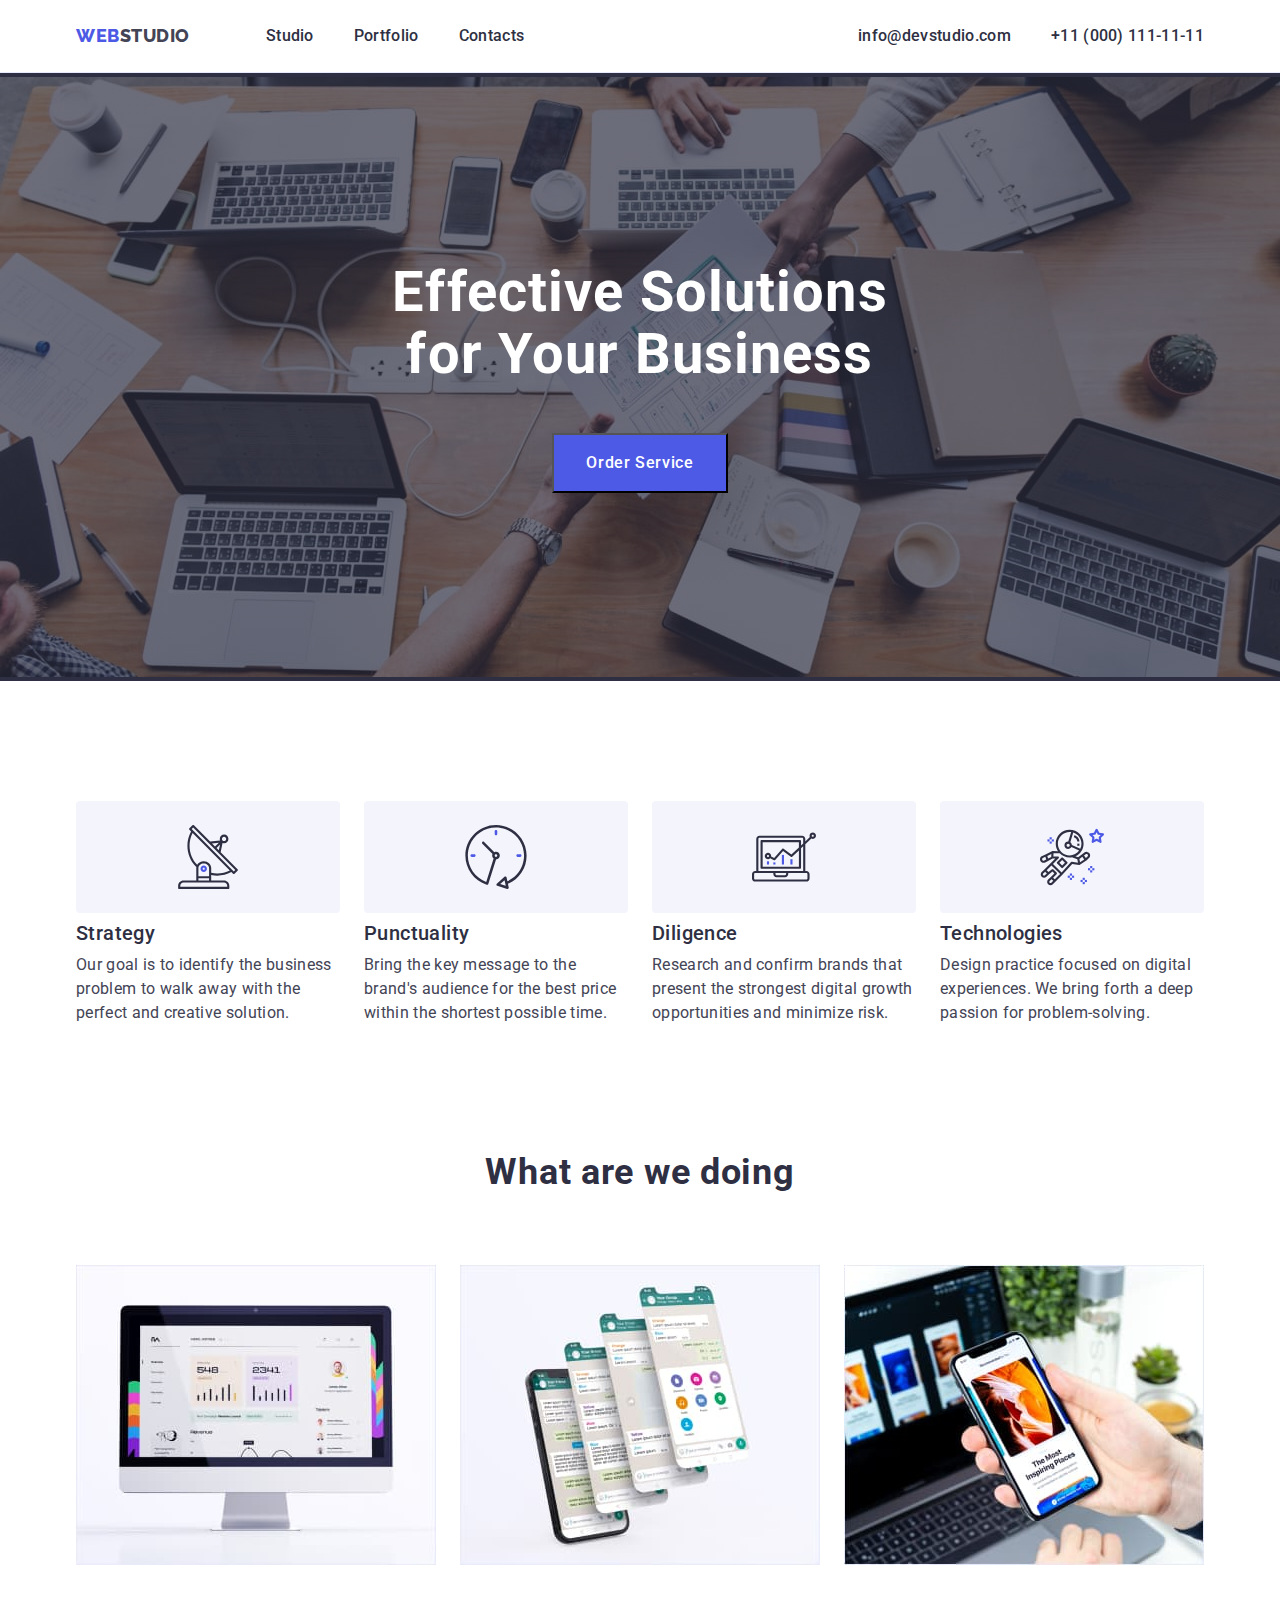
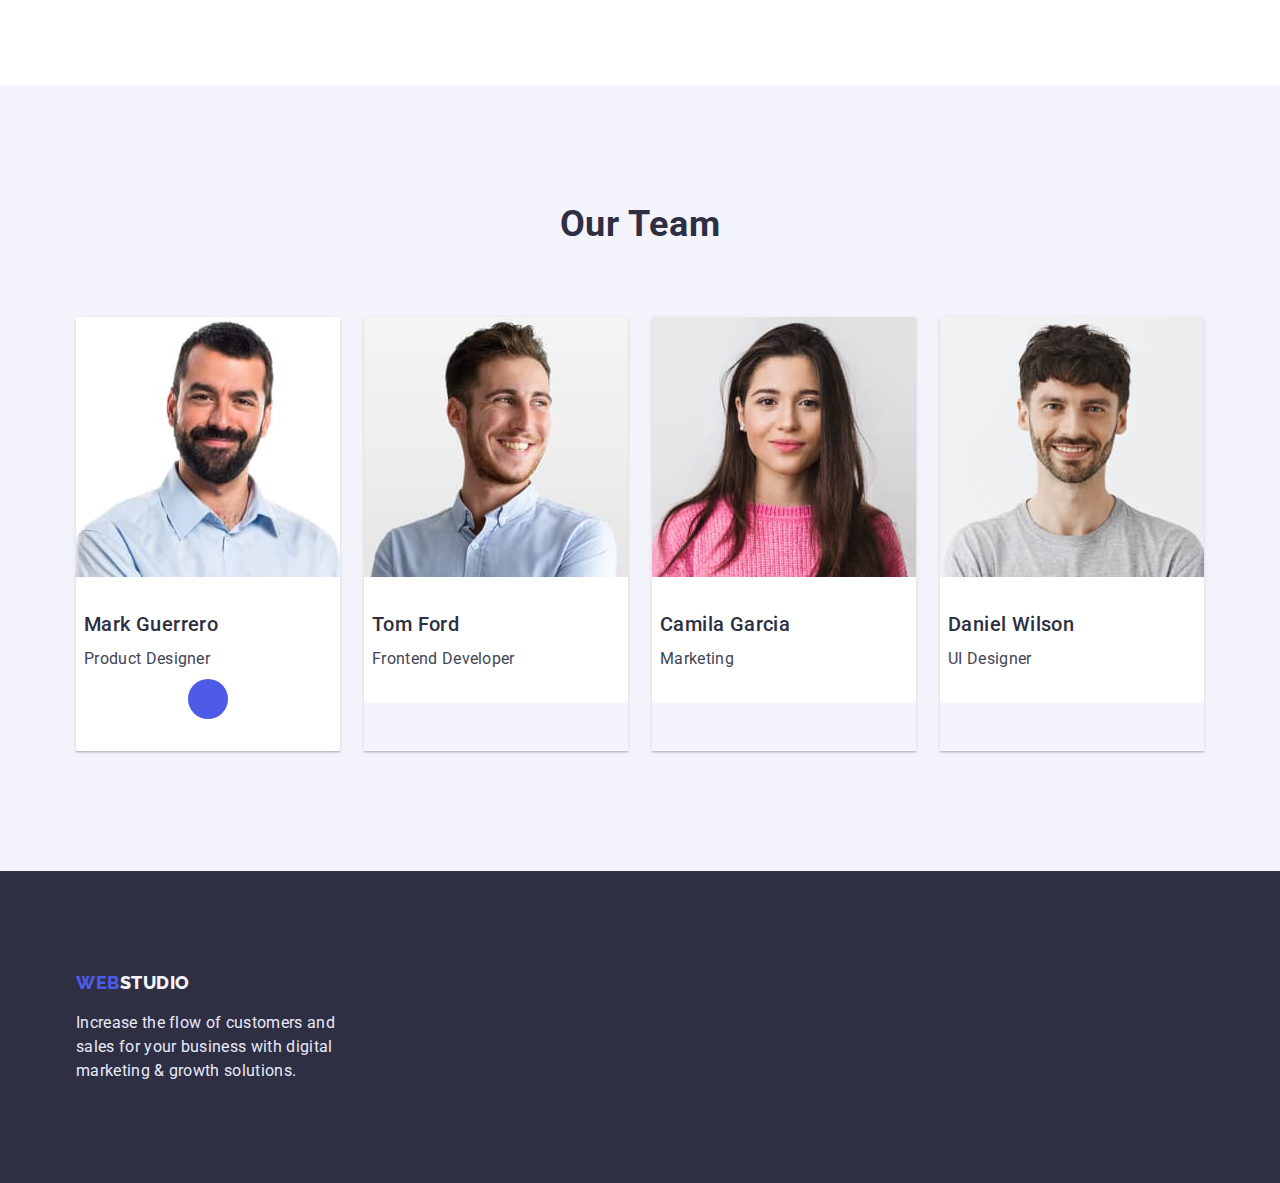
==== index.html @ 57d2e770 "4/3" ====
<!DOCTYPE html>
<html lang="en">
  <head>
    <meta charset="UTF-8" />
    <meta http-equiv="X-UA-Compatible" content="IE=edge" />
    <meta name="viewport" content="width=device-width, initial-scale=1.0" />
    <link rel="preconnect" href="https://fonts.googleapis.com" />
    <link rel="preconnect" href="https://fonts.gstatic.com" crossorigin />
    <link
      href="https://fonts.googleapis.com/css2?family=Montserrat:wght@400;500;600;700&family=Raleway:wght@800&family=Roboto:wght@400;500;700&display=swap"
      rel="stylesheet"
    />
    <title>WebStudio</title>
    <link
      rel="stylesheet"
      href="https://cdnjs.cloudflare.com/ajax/libs/modern-normalize/1.0.0/modern-normalize.min.css"
    />
    <link rel="stylesheet" href="./styles/styles.css" />
  </head>
  <body>
    <header class="header">
      <div class="container header-container">
        <nav class="header-navigation">
          <a href="./index.html" class="logo link"
            >Web<span class="logo-S">Studio</span></a
          >
          <ul class="site-nav">
            <li class="site-nav-item">
              <a href="./index.html" class="site-nav-list link">Studio</a>
            </li>
            <li class="site-nav-item">
              <a href="./portfolio.html" class="site-nav-list link"
                >Portfolio</a
              >
            </li>
            <li class="site-nav-item">
              <a href="" class="site-nav-list link">Contacts</a>
            </li>
          </ul>
        </nav>
        <address class="auth-nav">
          <ul class="auth-nav list">
            <li class="auth-nav-item">
              <a href="" class="auth-nav-link link">info@devstudio.com</a>
            </li>
            <li class="auth-nav-item">
              <a href="" class="auth-nav-link link">+11 (000) 111-11-11</a>
            </li>
          </ul>
        </address>
      </div>
    </header>
    <main>
      <section class="hero hero-section">
        <div class="container">
          <h1 class="hero-title">Effective Solutions for Your Business</h1>
          <button type="button" class="hero-button">Order Service</button>
        </div>
      </section>
      <section class="directions">
        <div class="container">
          <h2 class="visually-hidden">directions</h2>
          <ul class="directions-list-list">
            <li class="directions-item">
              <div class="directions-link link">
                <svg class="directions-icon" width="64" height="64">
                  <use href="./images/sprite.svg#icon-antenna"></use>
                </svg>
              </div>
              <h3 class="directions-subtitle section-subtitle">Strategy</h3>
              <p class="directions-item-text section-text">
                Our goal is to identify the business problem to walk away with
                the perfect and creative solution.
              </p>
            </li>
            <li class="directions-item">
              <div class="directions-link link">
                <svg class="directions-icon" width="64" height="64">
                  <use href="./images/sprite.svg#icon-clock"></use>
                </svg>
              </div>
              <h3 class="directions-subtitle section-subtitle">Punctuality</h3>
              <p class="directions-item-text section-text">
                Bring the key message to the brand's audience for the best price
                within the shortest possible time.
              </p>
            </li>
            <li class="directions-item">
              <div class="directions-link link">
                <svg class="directions-icon" width="64" height="64">
                  <use href="./images/sprite.svg#icon-diagram"></use>
                </svg>
              </div>
              <h3 class="directions-subtitle section-subtitle">Diligence</h3>
              <p class="directions-item-text section-text">
                Research and confirm brands that present the strongest digital
                growth opportunities and minimize risk.
              </p>
            </li>
            <li class="directions-item">
              <div class="directions-link link">
                <svg class="directions-icon" width="64" height="64">
                  <use href="./images/sprite.svg#icon-astronaut"></use>
                </svg>
              </div>
              <h3 class="directions-subtitle section-subtitle">Technologies</h3>
              <p class="directions-item-text section-text">
                Design practice focused on digital experiences. We bring forth a
                deep passion for problem-solving.
              </p>
            </li>
          </ul>
        </div>
      </section>
      <section class="doing">
        <div class="container">
          <h2 class="doing-title section-title">What are we doing</h2>
          <ul class="doing-list-list">
            <li class="doing-item">
              <img
                src="./images/monitor.jpg"
                alt="monitor"
                width="360"
                height="300"
              />
            </li>
            <li class="doing-item">
              <img
                src="./images/smartphone.jpg"
                alt="smartphone"
                width="360"
                height="300"
              />
            </li>
            <li class="doing-item">
              <img
                src="./images/laptop.jpg"
                alt="laptop"
                width="360"
                height="300"
              />
            </li>
          </ul>
        </div>
      </section>
      <section class="team">
        <div class="container">
          <h2 class="team-title section-title">Our Team</h2>
          <ul class="team-list list">
            <li class="main-team-item">
              <img
                src="./images/Guerrero.jpg"
                alt="Guerrero"
                width="264"
                height="260"
              />
              <div class="card-content">
                <h3 class="team-subtitle section-subtitle">Mark Guerrero</h3>
                <p class="team-item-text section-text">Product Designer</p>
                <ul class="team-soc-list list">
                  <li class="team-soc-item">
                    <a href="" class="team-soc-link link">
                      <svg class="team-soc-icon" width="20" height="20">
                        <use href="./images/symbol.svg#icon-instagram"></use>
                      </svg>
                    </a>
                  </li>
              </div>
            </li>
            <li class="main-team-item">
              <img
                src="./images/Ford.jpg"
                alt="Ford"
                width="264"
                height="260"
              />
              <div class="card-content">
                <h3 class="team-subtitle section-subtitle">Tom Ford</h3>
                <p class="team-item-text section-text">Frontend Developer</p>
              </div>
            </li>

            <li class="main-team-item">
              <img
                src="./images/Garcia.jpg"
                alt="Garcia"
                width="264"
                height="260"
              />
              <div class="card-content">
                <h3 class="team-subtitle section-subtitle">Camila Garcia</h3>
                <p class="team-item-text section-text">Marketing</p>
              </div>
            </li>
            <li class="main-team-item">
              <img
                src="./images/Wilson.jpg"
                alt="Wilson"
                width="264"
                height="260"
              />
              <div class="card-content">
                <h3 class="team-subtitle section-subtitle">Daniel Wilson</h3>
                <p class="team-item-text section-text">UI Designer</p>
              </div>
            </li>
          </ul>
        </div>
      </section>
    </main>

    <footer class="footer">
      <div class="container">
        <a href="./index.html" class="logo link"
          >Web<span class="logo-SL">Studio</span></a
        >
        <p class="footer-text">
          Increase the flow of customers and sales for your business with
          digital marketing & growth solutions.
        </p>
      </div>
    </footer>
  </body>
</html>
---- styles/styles.css ----
:root {
  --primary-text-color: #434455;
  --title-text-color: #2e2f42;
  --accent-color: #4d5ae5;
  --subtitle-text-color: #2e2f42;
  --primary-white-color: #ffffff;
  --background-button: #f4f4fd;
  --rgba: linear-gradient(rgba(46, 47, 66, 0.7), rgba(46, 47, 66, 0.7));
  --cubic: cubic-bezier(0.4, 0, 0.2, 1);
  --hover-button-color: #404bbf;
}
p,
h1,
h2,
h3,
h4 {
  margin-top: 0;
  margin-bottom: 0;
}

a {
  text-decoration: none;
}
ul {
  list-style: none;
  margin-top: 0;
  margin-bottom: 0;
  padding-left: 0;
}
img {
  display: block;
  max-width: 100%;
  height: auto;
}
button {
  cursor: pointer;
}
.container {
  max-width: 1158px;
  margin: 0 auto;
  padding: 0 15px;
}
body {
  font-family: "Roboto", sans-serif;
  color: #434455;
  background-color: #ffffff;
}
.subtitle {
  font-weight: 500;
  font-size: 20px;
  line-height: 1.2;
  margin-bottom: 8px;
  color: #2e2f42;
}

.list {
  list-style: none;
}

.link {
  text-decoration: none;
}

.visually-hidden {
  position: absolute;
  width: 1px;
  height: 1px;
  margin: -1px;
  border: 0;
  padding: 0;
  white-space: nowrap;
  clip-path: inset(100%);
  clip: rect(0 0 0 0);
  overflow: hidden;
}

.section-subtitle {
  font-weight: 500;
  font-size: 20px;
  line-height: 1.5em;
  letter-spacing: 0.02em;
  color: var(--subtitle-text-color);
  margin-bottom: 8px;
}

.section-text {
  font-size: 16px;
  line-height: 1.5em;
  letter-spacing: 0.02em;
}

.section-title {
  font-size: 36px;
  line-height: 1.1em;
  letter-spacing: 0.02em;
  text-align: center;
  margin-bottom: 72px;
  flex-wrap: wrap;
  align-content: stretch;
  flex-direction: row;
  color: var(--title-text-color);
}

/*------Header-------*/
.header {
  padding-left: auto;
  padding-right: auto;
  border-bottom: 1px solid #e7e9fc;
}
.header-container {
  padding-top: 24px;
  padding-bottom: 24px;
}

.header-container,
.header-navigation,
.site-nav,
.auth-nav {
  display: flex;
}
.header-navigation {
  margin-right: auto;
}
.site-nav {
  gap: 40px;
}
.auth-nav {
  gap: 40px;
}

.logo {
  font-family: "Raleway", sans-serif;
  font-weight: 800;
  font-size: 18px;
  line-height: 1.33em;
  letter-spacing: 0.03em;
  text-transform: uppercase;
  color: var(--accent-color);
  margin-right: 76px;
}
.logo-S {
  color: var(--primary-text-color);
}
.logo-SL {
  color: #f4f4fd;
}

.site-nav-list {
  font-weight: 500;
  font-size: 16px;
  line-height: 1.5em;
  letter-spacing: 0.02em;
  color: #2e2f42;
}

.site-nav-list:hover,
.site-nav-list:focus {
  color: #4d5ae5;
}

.auth-nav-link {
  font-weight: 500;
  font-size: 16px;
  line-height: 1.5em;
  letter-spacing: 0.02em;
  color: #2e2f42;
  font-style: normal;
}
.auth-nav-link:hover,
.auth-nav-link:focus {
  color: #4d5ae5;
}
/*--------Hero,Section -------*/
.hero {
  max-width: 1440px;
  margin: 0 auto;
  background-image: var(--rgba), url(../images/people-office.jpg);
  background-color: #2e2f42;
  background-position: center;
  background-repeat: no-repeat;
}
.hero-section {
  padding-top: 188px;
  padding-bottom: 188px;
  text-align: center;
}
.hero-title {
  max-width: 496px;
  margin: 0 auto;
  margin-bottom: 48px;
  font-size: 56px;
  line-height: 1.11em;
  letter-spacing: 0.02em;
  color: #ffffff;
}

.hero-button {
  padding: 16px 32px;
  margin-left: auto;
  margin-right: auto;
  font-weight: 500;
  font-size: 16px;
  line-height: 1.5em;
  letter-spacing: 0.04em;
  color: var(--primary-white-color);
  background-color: var(--accent-color);
}
.hero-button:hover,
.hero-button:focus {
  color: #2e2f42;
}

.directions {
  padding-top: 120px;
  padding-bottom: 120px;
}

.directions-list-list {
  display: flex;
  column-gap: 24px;
}
.directions-link {
  width: 100%;
  height: 100%;
  border-radius: 4px;
  display: flex;
  align-items: center;
  justify-content: center;
  background-color: var(--background-button);
}

.directions-item {
  flex-basis: calc((100% - 3 * 24px) / 4);
  width: calc((100% - 24px) / 6);
  height: 112px;
  border-radius: 4px;
}

.directions-subtitle {
  margin-top: 8px;
  font-weight: 500;
  font-size: 20px;
  line-height: 1.2;
}

.directions-item-text {
  color: var(--second-color);
  line-height: 1.5;
  margin-top: 8px;
}

.doing {
  padding-top: 120px;
  padding-bottom: 120px;
}

.doing-list-list {
  display: flex;
  flex-wrap: wrap;
  column-gap: 24px;
}
.doing-item {
  flex-basis: calc((100% - 2 * 24px) / 3);
}
.team {
  background-color: #f4f4fd;
  padding-top: 120px;
  padding-bottom: 120px;
}
.team-title {
  font-size: 36px;
  line-height: 1.11;
  text-align: center;
  text-transform: capitalize;
  margin-bottom: 72px;
}

.card-content {
  padding-top: 32px;
  padding-bottom: 32px;
  background-color: var(--primary-white-color);
  border-radius: 0px 0px 4px 4px;
  padding: 32px 8px;
  border-top: none;
}
.team-list {
  display: flex;
  justify-content: center;
  gap: 24px;
}

.main-team-item {
  box-shadow: 0px 1px 6px rgba(46, 47, 66, 0.08),
    0px 1px 1px rgba(46, 47, 66, 0.16), 0px 2px 1px rgba(46, 47, 66, 0.08);
}
.team-item:is(:hover, :focus) {
  box-shadow: 0px 1px 6px rgba(46, 47, 66, 0.08),
    0px 1px 1px rgba(46, 47, 66, 0.16), 0px 2px 1px rgba(46, 47, 66, 0.08);
}
.team-soc-list {
  display: flex;
  justify-content: center;
  gap: 24px;
  margin-top: 8px;
}

.team-soc-item {
}

.team-soc-link {
  width: 40px;
  height: 40px;
  background-color: #4d5ae5;
  border-radius: 50%;
  display: flex;
  align-items: center;
  justify-content: center;
  border-radius: 50%;
  transition: color 250ms var(--cubic), background-color 250ms var(--cubic);
}

.team-soc-icon {
  fill: #f4f4fd;
}

.team-soc-link:is(:hover, :focus) {
  background-color: var(--hover-button-color);
}
/*--------
.team-list {
  display: flex;
  flex-wrap: wrap;
  gap: 24px;
  text-align: center;
}
.team-item {
  flex-basis: calc((100% - 3 * 24px) / 4);
}

.card-content {
  padding: 32px 8px;
  border: 1px solid var(--white-text-color);
  border-top: none;
  background-color: var(--white-text-color);
  box-shadow: 0px 1px 6px rgba(46, 47, 66, 0.08),
    0px 1px 1px rgba(46, 47, 66, 0.16), 0px 2px 1px rgba(46, 47, 66, 0.08);
  border-radius: 0px 0px 4px 4px;
}-------*/

/*--------Portfolio-------*/
.portfolio {
  padding-top: 96px;
  padding-bottom: 120px;
}
.portfolio-button-all {
  font-weight: 500;
  font-size: 16px;
  line-height: 1.5em;
  letter-spacing: 0.04em;
  color: var(--primary-white-color);
  background-color: var(--accent-color);
  border: 1px solid #e7e9fc;
  border-radius: 4px;
  padding: 12px 24px;
}
.portfolio-button {
  font-weight: 500;
  font-size: 16px;
  line-height: 1.5em;
  letter-spacing: 0.04em;
  color: var(--subtitle-text-color);
  background-color: #f4f4fd;
  border: 1px solid #e7e9fc;
  border-radius: 4px;
  padding: 12px 24px;
}

.portfolio-button-list {
  display: flex;
  justify-content: center;
  gap: 24px;
  margin-bottom: 72px;
}
.portfolio-button-all {
  font-size: 18px;
}
.portfolio-button {
  font-weight: 500;
  font-size: 18px;
  line-height: 1.5em;
  letter-spacing: 0.04em;
  color: var(--accent-color);
}
.team-item-text {
  color: #434455;
}
.portfolio-card-text {
  color: #434455;
}
.portfolio-card-list {
  display: flex;
  flex-wrap: wrap;
  column-gap: 24px;
  row-gap: 48px;
  flex-basis: calc((100% - 2 * 24px) / 3);
}
.portfolio-card-subtitle {
  justify-content: center;
}
.portfolio-card-content {
  border: 1px solid #e7e9fc;
  padding-top: 32px;
  padding-bottom: 32px;
  padding-left: 16px;
}
.portfolio-card-content:hover {
  box-shadow: 0px 1px 6px rgba(46, 47, 66, 0.08),
    0px 1px 1px rgba(46, 47, 66, 0.16), 0px 2px 1px rgba(46, 47, 66, 0.08);
}

/*--------Footer-------*/
.footer {
  background-color: #2e2f42;
  padding-top: 100px;
  padding-bottom: 100px;
}
.footer-text {
  color: #e7e9fc;
  max-width: 264px;
  margin-top: 16px;
  line-height: 1.5em;
  letter-spacing: 0.02em;
}
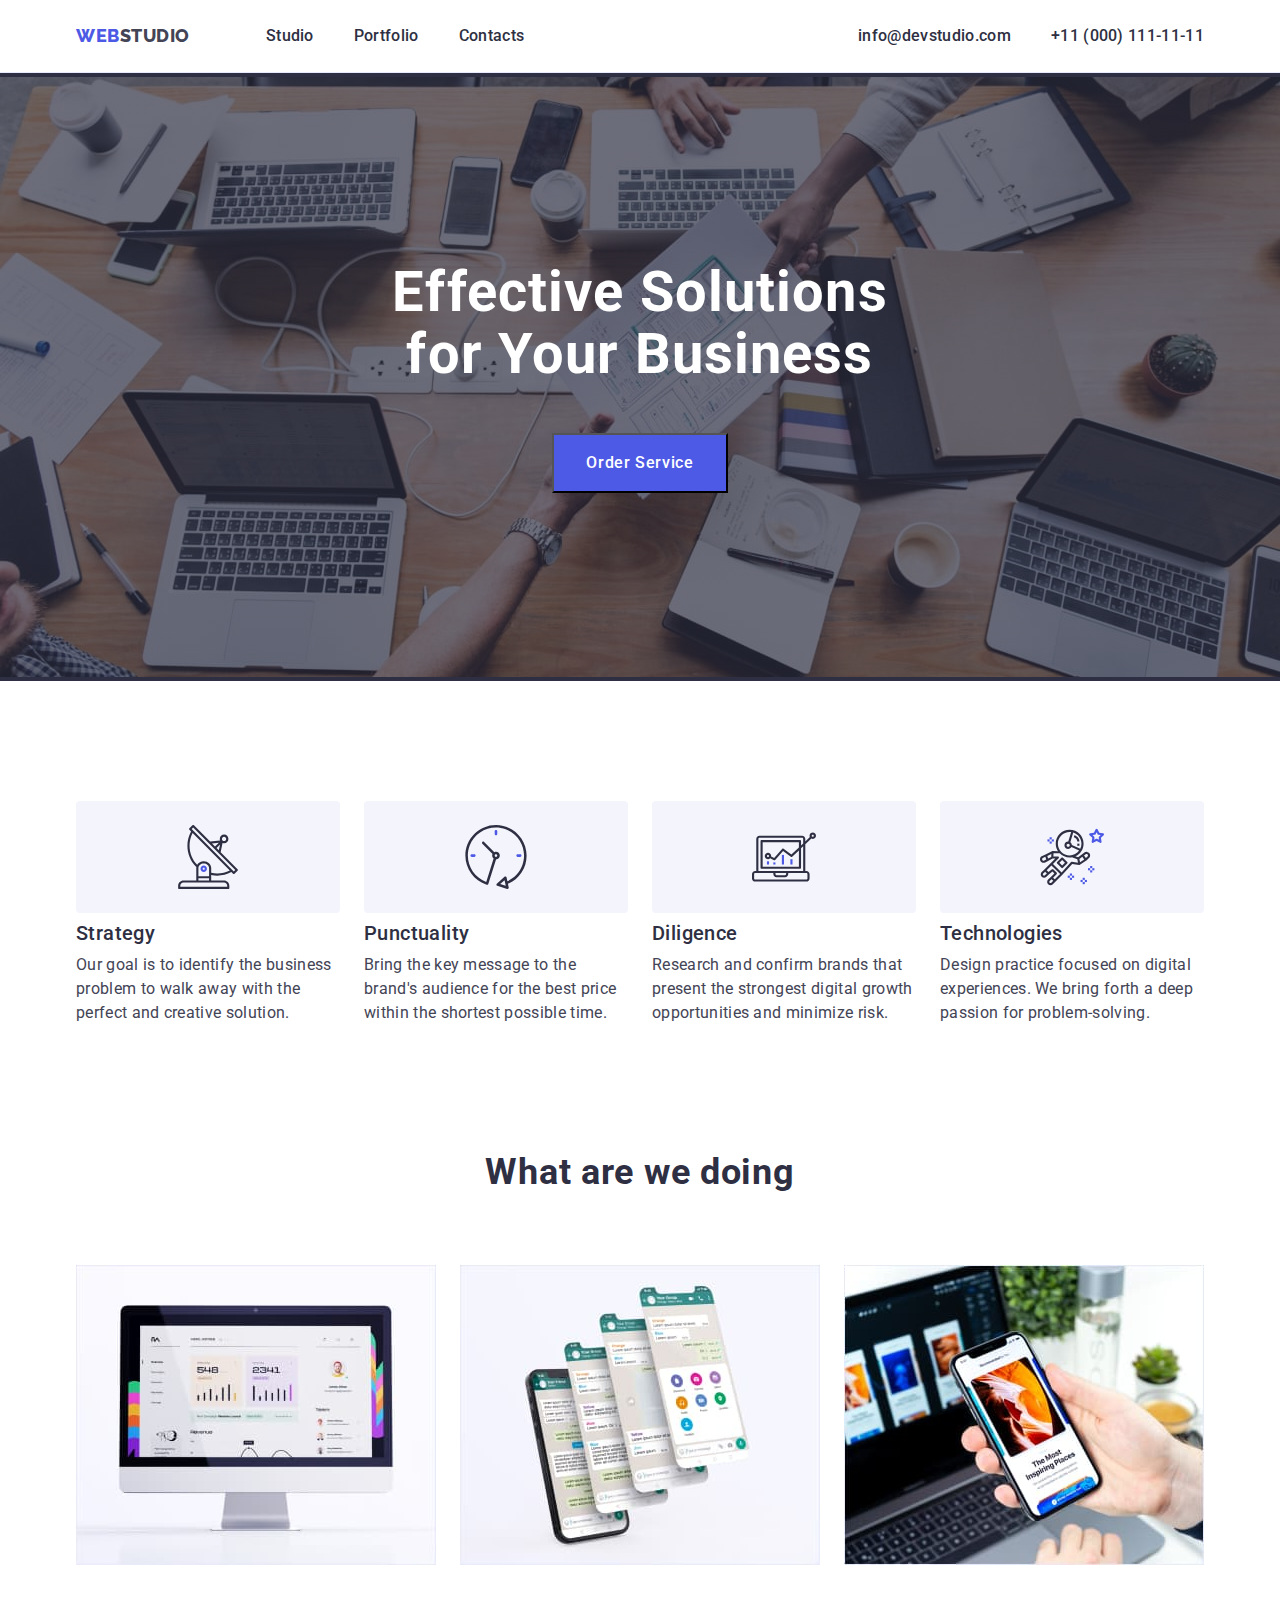
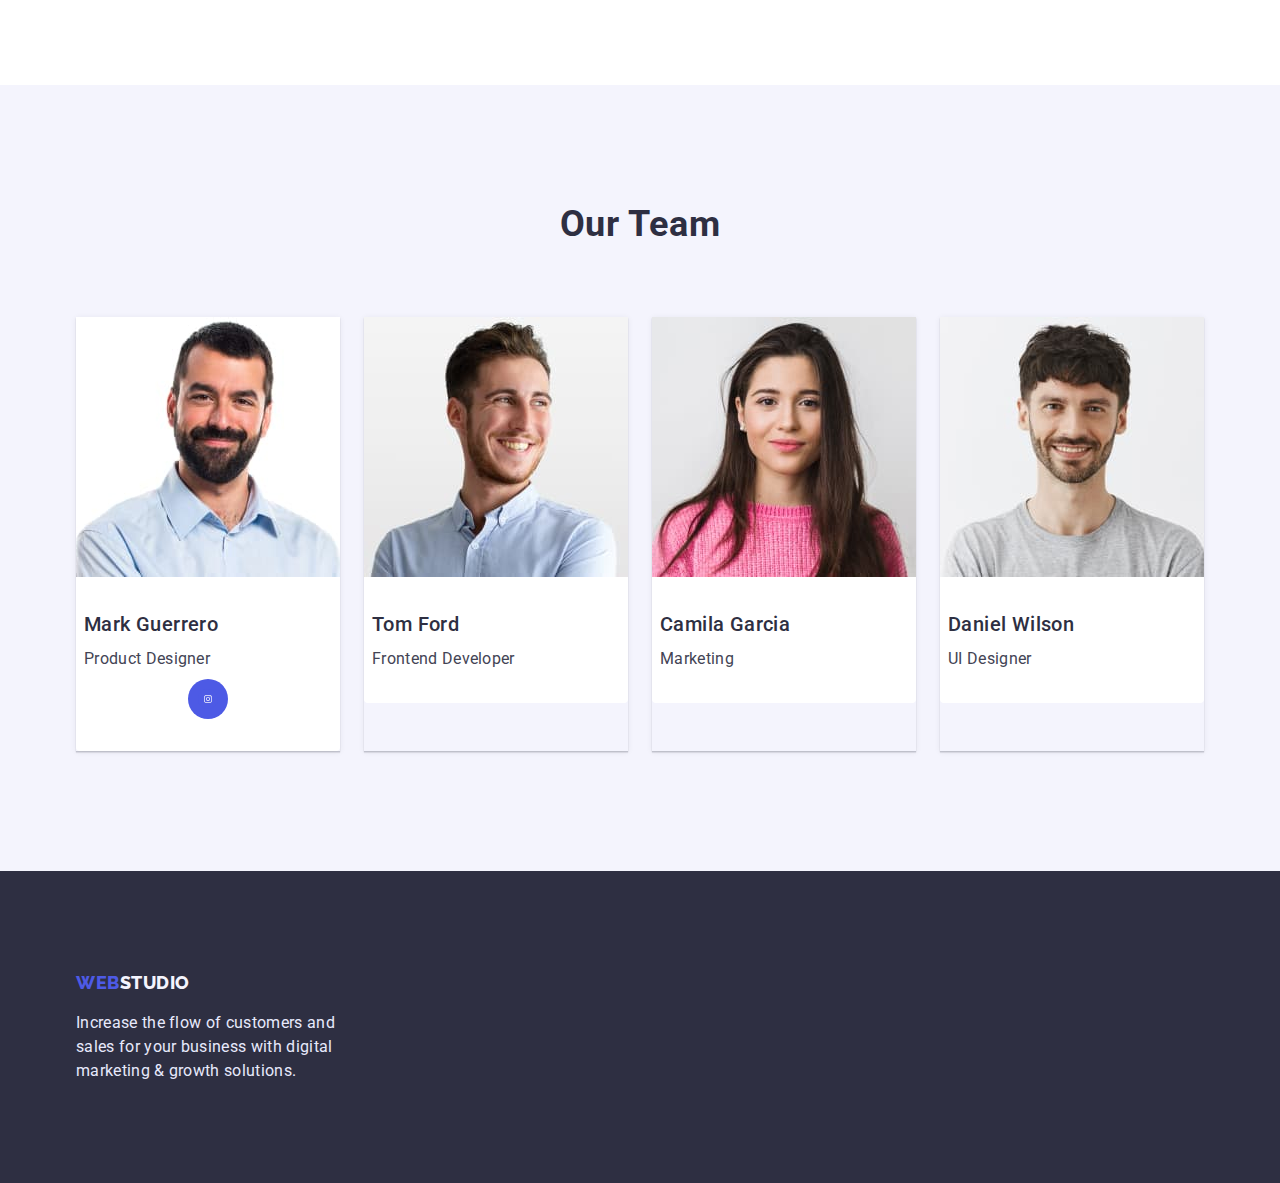
==== commit 58323d89: "4´-5" ====
--- a/index.html
+++ b/index.html
@@ -156,15 +156,16 @@
               />
               <div class="card-content">
                 <h3 class="team-subtitle section-subtitle">Mark Guerrero</h3>
-                <p class="team-item-text section-text">Product Designer</p>
+                <p class="team-text section-text">Product Designer</p>
                 <ul class="team-soc-list list">
                   <li class="team-soc-item">
                     <a href="" class="team-soc-link link">
                       <svg class="team-soc-icon" width="20" height="20">
-                        <use href="./images/symbol.svg#icon-instagram"></use>
+                        <use href="./images/sprite.svg#icon-instagram"></use>
                       </svg>
                     </a>
                   </li>
+                </ul>
               </div>
             </li>
             <li class="main-team-item">
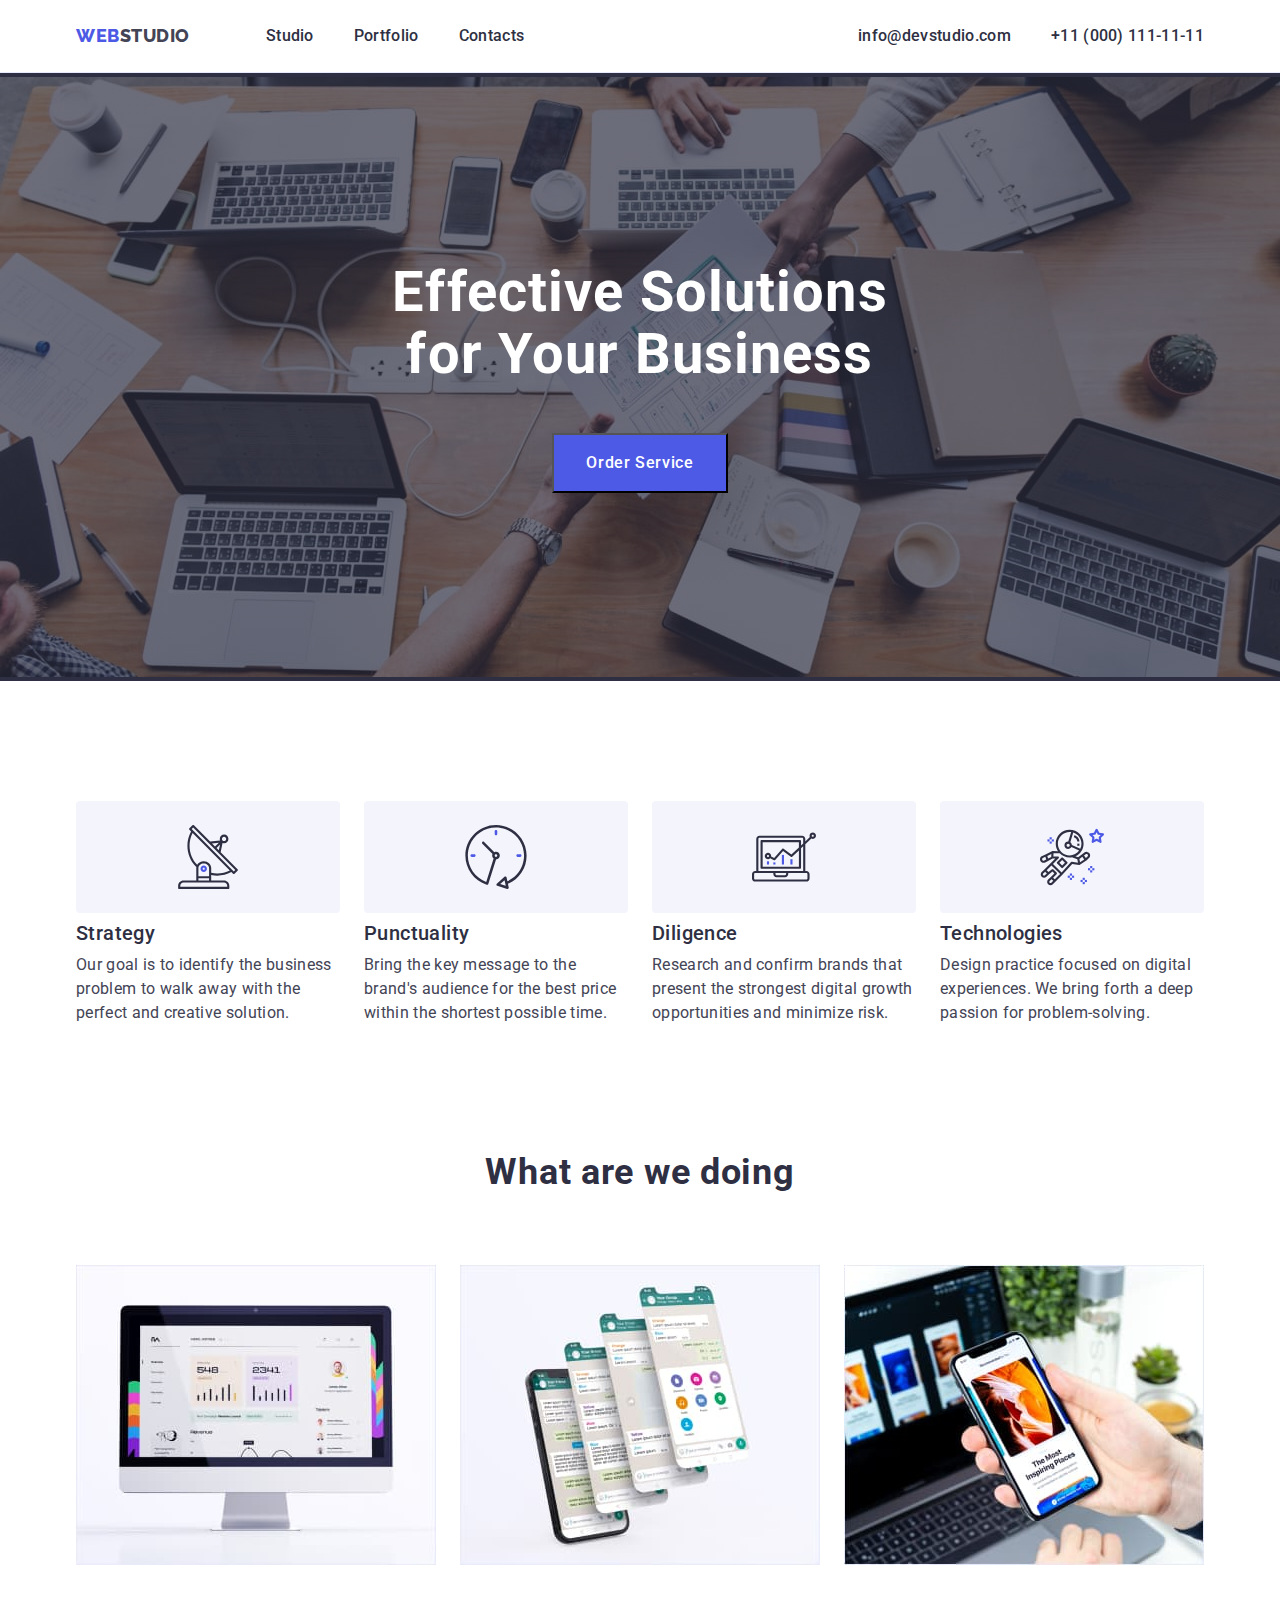
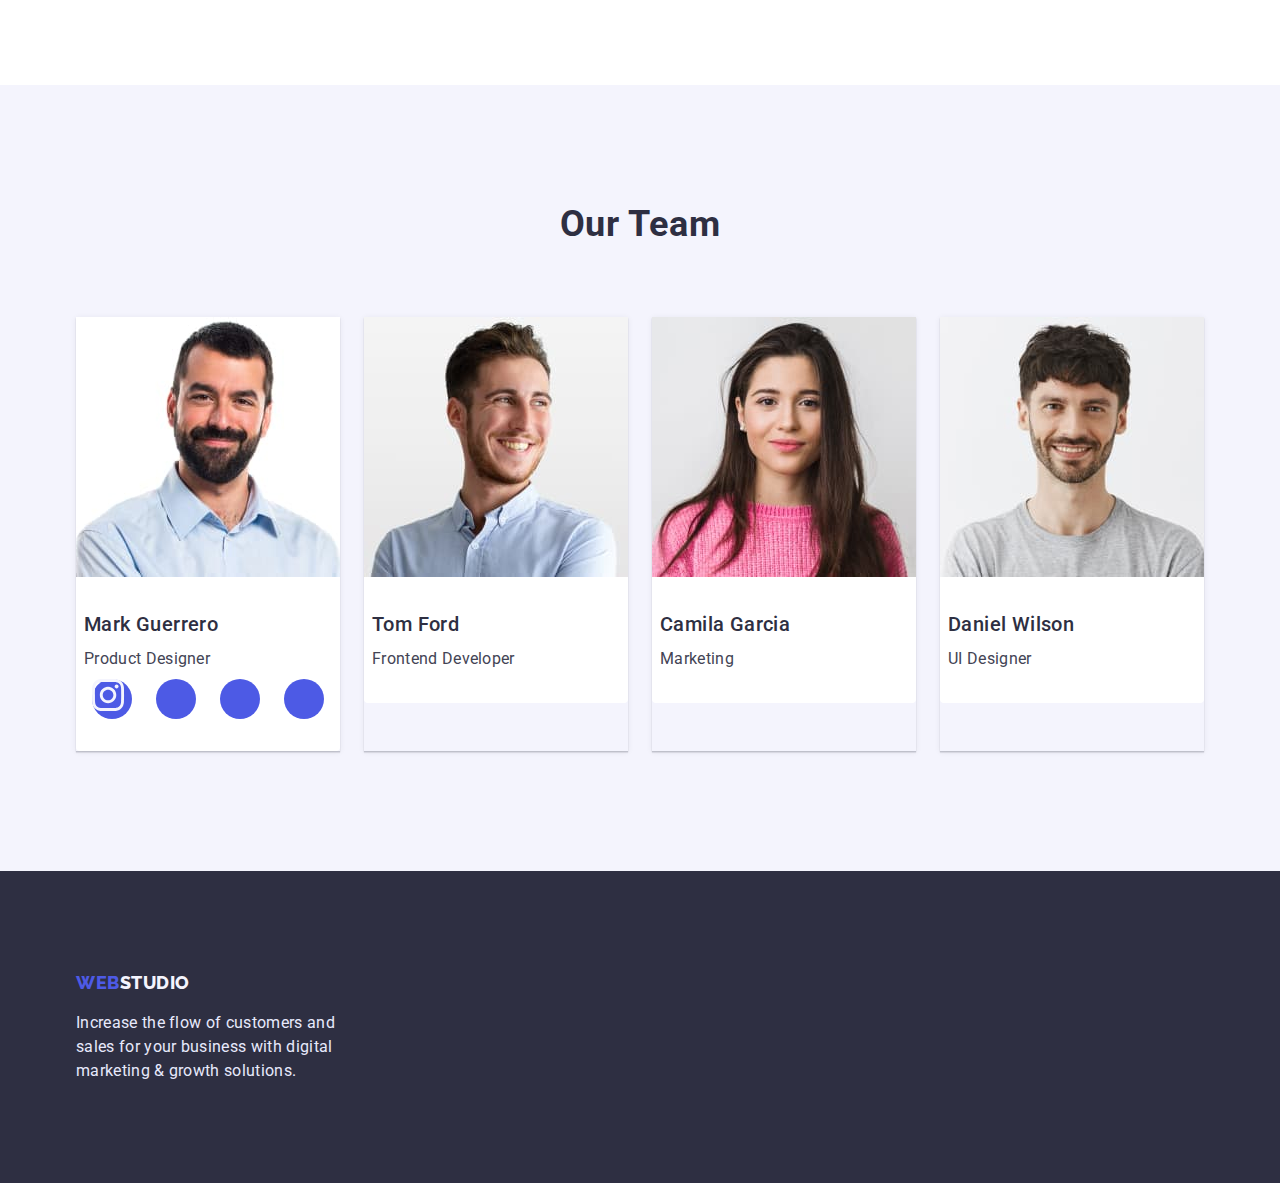
==== commit d96333e9: "4.5" ====
--- a/index.html
+++ b/index.html
@@ -157,11 +157,32 @@
               <div class="card-content">
                 <h3 class="team-subtitle section-subtitle">Mark Guerrero</h3>
                 <p class="team-text section-text">Product Designer</p>
-                <ul class="team-soc-list list">
-                  <li class="team-soc-item">
-                    <a href="" class="team-soc-link link">
-                      <svg class="team-soc-icon" width="20" height="20">
-                        <use href="./images/sprite.svg#icon-instagram"></use>
+                <ul class="team-soc-list list;">
+                  <li class="team-soc-item">
+                    <a href="" class="team-soc-link">
+                      <svg class="team-soc-icon" width="40" height="40">
+                        <use href="./images/sprite2.svg#icon-instagram"></use>
+                      </svg>
+                    </a>
+                  </li>
+                  <li class="team-soc-item">
+                    <a href="" class="team-soc-link">
+                      <svg class="team-soc-icon" width="40" height="40">
+                        <use href="./images/sprite.svg#icon-"></use>
+                      </svg>
+                    </a>
+                  </li>
+                  <li class="team-soc-item">
+                    <a href="" class="team-soc-link">
+                      <svg class="team-soc-icon" width="40" height="40">
+                        <use href="./images/sprite.svg#icon-"></use>
+                      </svg>
+                    </a>
+                  </li>
+                  <li class="team-soc-item">
+                    <a href="" class="team-soc-link">
+                      <svg class="team-soc-icon" width="40" height="40">
+                        <use href="./images/sprite.svg#icon-"></use>
                       </svg>
                     </a>
                   </li>
--- a/styles/styles.css
+++ b/styles/styles.css
@@ -304,12 +304,7 @@
   margin-top: 8px;
 }
 
-.team-soc-item {
-}
-
 .team-soc-link {
-  width: 40px;
-  height: 40px;
   background-color: #4d5ae5;
   border-radius: 50%;
   display: flex;
@@ -322,10 +317,10 @@
 .team-soc-icon {
   fill: #f4f4fd;
 }
-
 .team-soc-link:is(:hover, :focus) {
-  background-color: var(--hover-button-color);
-}
+  background-color: #404bbf;
+}
+
 /*--------
 .team-list {
   display: flex;
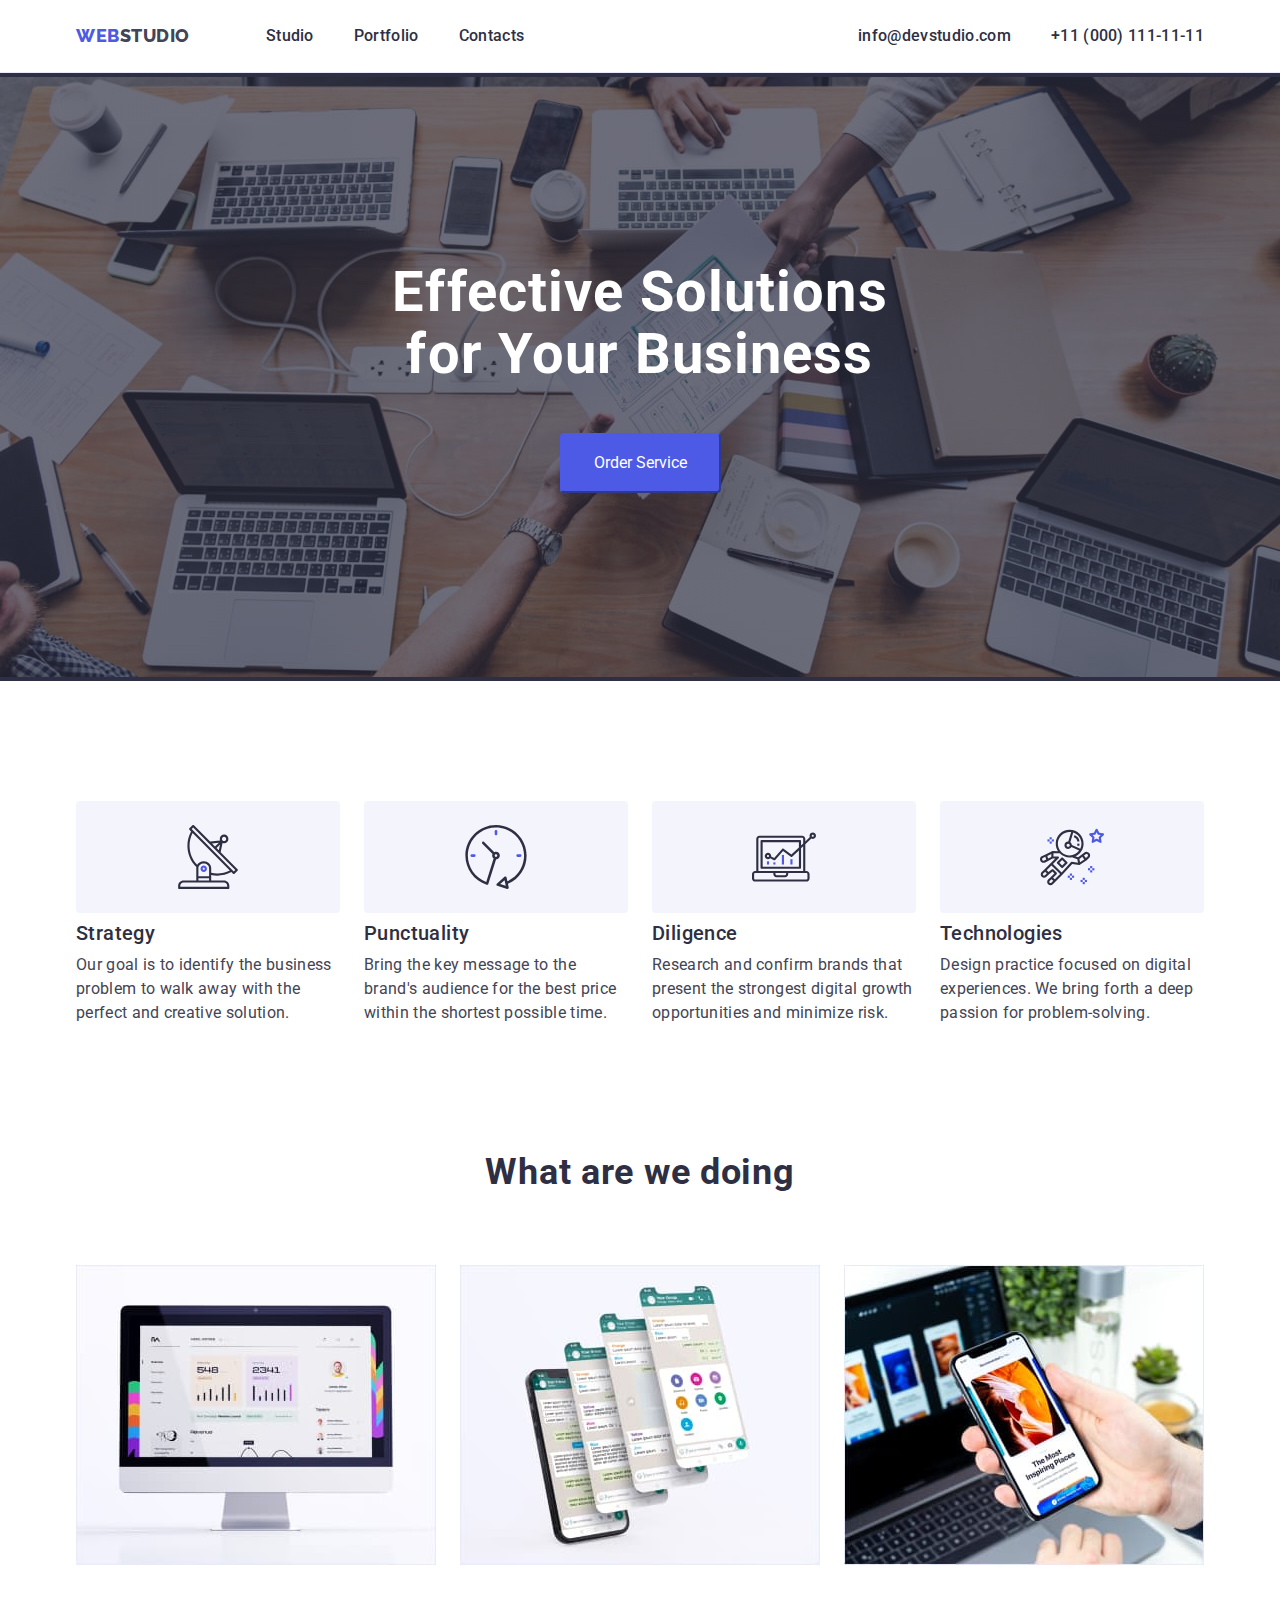
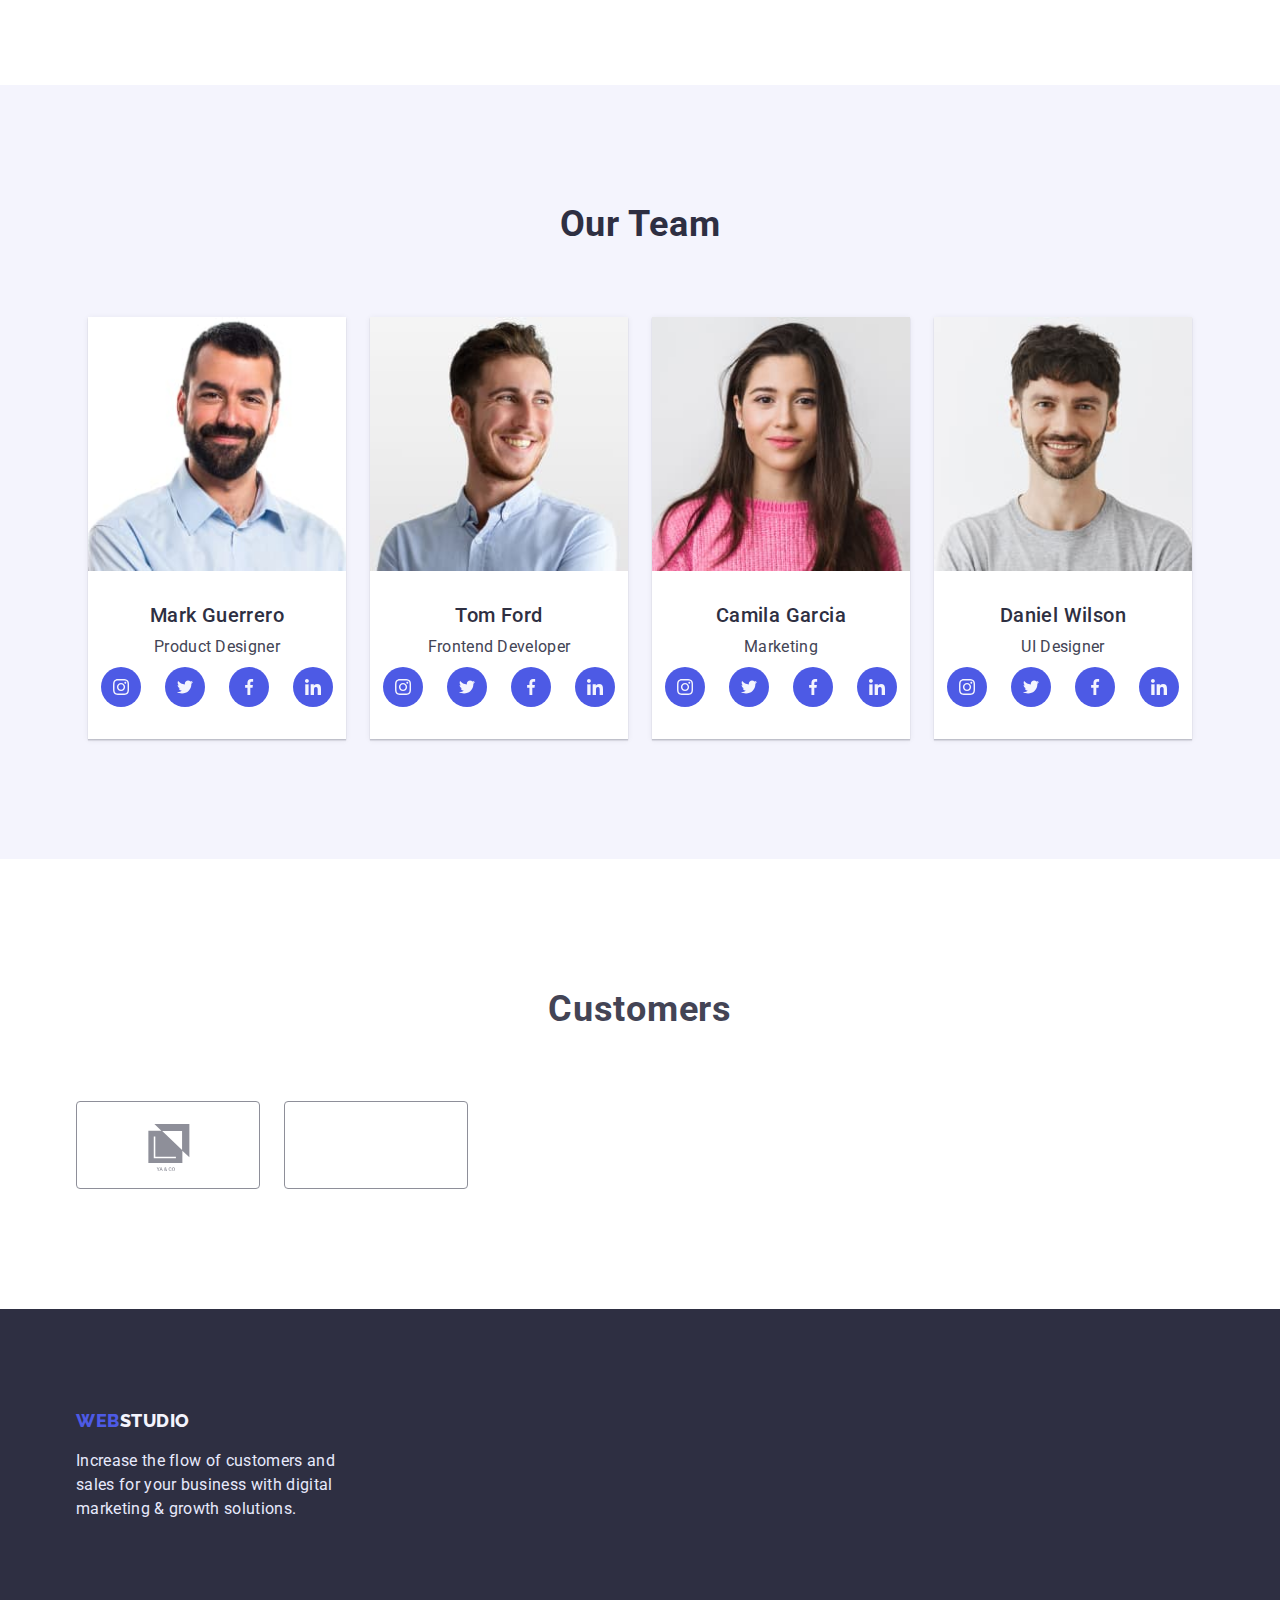
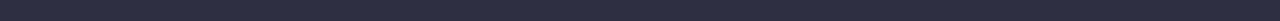
==== commit fbfeb3c3: "4/6" ====
--- a/index.html
+++ b/index.html
@@ -160,29 +160,29 @@
                 <ul class="team-soc-list list;">
                   <li class="team-soc-item">
                     <a href="" class="team-soc-link">
-                      <svg class="team-soc-icon" width="40" height="40">
+                      <svg class="team-soc-icon" width="16" height="16">
                         <use href="./images/sprite2.svg#icon-instagram"></use>
                       </svg>
                     </a>
                   </li>
                   <li class="team-soc-item">
                     <a href="" class="team-soc-link">
-                      <svg class="team-soc-icon" width="40" height="40">
-                        <use href="./images/sprite.svg#icon-"></use>
-                      </svg>
-                    </a>
-                  </li>
-                  <li class="team-soc-item">
-                    <a href="" class="team-soc-link">
-                      <svg class="team-soc-icon" width="40" height="40">
-                        <use href="./images/sprite.svg#icon-"></use>
-                      </svg>
-                    </a>
-                  </li>
-                  <li class="team-soc-item">
-                    <a href="" class="team-soc-link">
-                      <svg class="team-soc-icon" width="40" height="40">
-                        <use href="./images/sprite.svg#icon-"></use>
+                      <svg class="team-soc-icon" width="16" height="16">
+                        <use href="./images/sprite2.svg#icon-twitter"></use>
+                      </svg>
+                    </a>
+                  </li>
+                  <li class="team-soc-item">
+                    <a href="" class="team-soc-link">
+                      <svg class="team-soc-icon" width="16" height="16">
+                        <use href="./images/sprite2.svg#icon-facebook"></use>
+                      </svg>
+                    </a>
+                  </li>
+                  <li class="team-soc-item">
+                    <a href="" class="team-soc-link">
+                      <svg class="team-soc-icon" width="16" height="16">
+                        <use href="./images/sprite2.svg#icon-linkedin"></use>
                       </svg>
                     </a>
                   </li>
@@ -198,7 +198,37 @@
               />
               <div class="card-content">
                 <h3 class="team-subtitle section-subtitle">Tom Ford</h3>
-                <p class="team-item-text section-text">Frontend Developer</p>
+                <p class="team-text section-text">Frontend Developer</p>
+                <ul class="team-soc-list list;">
+                  <li class="team-soc-item">
+                    <a href="" class="team-soc-link">
+                      <svg class="team-soc-icon" width="16" height="16">
+                        <use href="./images/sprite2.svg#icon-instagram"></use>
+                      </svg>
+                    </a>
+                  </li>
+                  <li class="team-soc-item">
+                    <a href="" class="team-soc-link">
+                      <svg class="team-soc-icon" width="16" height="16">
+                        <use href="./images/sprite2.svg#icon-twitter"></use>
+                      </svg>
+                    </a>
+                  </li>
+                  <li class="team-soc-item">
+                    <a href="" class="team-soc-link">
+                      <svg class="team-soc-icon" width="16" height="16">
+                        <use href="./images/sprite2.svg#icon-facebook"></use>
+                      </svg>
+                    </a>
+                  </li>
+                  <li class="team-soc-item">
+                    <a href="" class="team-soc-link">
+                      <svg class="team-soc-icon" width="16" height="16">
+                        <use href="./images/sprite2.svg#icon-linkedin"></use>
+                      </svg>
+                    </a>
+                  </li>
+                </ul>
               </div>
             </li>
 
@@ -211,7 +241,37 @@
               />
               <div class="card-content">
                 <h3 class="team-subtitle section-subtitle">Camila Garcia</h3>
-                <p class="team-item-text section-text">Marketing</p>
+                <p class="team-text section-text">Marketing</p>
+                <ul class="team-soc-list list;">
+                  <li class="team-soc-item">
+                    <a href="" class="team-soc-link">
+                      <svg class="team-soc-icon" width="16" height="16">
+                        <use href="./images/sprite2.svg#icon-instagram"></use>
+                      </svg>
+                    </a>
+                  </li>
+                  <li class="team-soc-item">
+                    <a href="" class="team-soc-link">
+                      <svg class="team-soc-icon" width="16" height="16">
+                        <use href="./images/sprite2.svg#icon-twitter"></use>
+                      </svg>
+                    </a>
+                  </li>
+                  <li class="team-soc-item">
+                    <a href="" class="team-soc-link">
+                      <svg class="team-soc-icon" width="16" height="16">
+                        <use href="./images/sprite2.svg#icon-facebook"></use>
+                      </svg>
+                    </a>
+                  </li>
+                  <li class="team-soc-item">
+                    <a href="" class="team-soc-link">
+                      <svg class="team-soc-icon" width="16" height="16">
+                        <use href="./images/sprite2.svg#icon-linkedin"></use>
+                      </svg>
+                    </a>
+                  </li>
+                </ul>
               </div>
             </li>
             <li class="main-team-item">
@@ -223,14 +283,64 @@
               />
               <div class="card-content">
                 <h3 class="team-subtitle section-subtitle">Daniel Wilson</h3>
-                <p class="team-item-text section-text">UI Designer</p>
-              </div>
+                <p class="team-text section-text">UI Designer</p>
+                <ul class="team-soc-list list;">
+                  <li class="team-soc-item">
+                    <a href="" class="team-soc-link">
+                      <svg class="team-soc-icon" width="16" height="16">
+                        <use href="./images/sprite2.svg#icon-instagram"></use>
+                      </svg>
+                    </a>
+                  </li>
+                  <li class="team-soc-item">
+                    <a href="" class="team-soc-link">
+                      <svg class="team-soc-icon" width="16" height="16">
+                        <use href="./images/sprite2.svg#icon-twitter"></use>
+                      </svg>
+                    </a>
+                  </li>
+                  <li class="team-soc-item">
+                    <a href="" class="team-soc-link">
+                      <svg class="team-soc-icon" width="16" height="16">
+                        <use href="./images/sprite2.svg#icon-facebook"></use>
+                      </svg>
+                    </a>
+                  </li>
+                  <li class="team-soc-item">
+                    <a href="" class="team-soc-link">
+                      <svg class="team-soc-icon" width="16" height="16">
+                        <use href="./images/sprite2.svg#icon-linkedin"></use>
+                      </svg>
+                    </a>
+                  </li>
+                </ul>
+              </div>
+            
+        
+      </section>
+
+      <section class="customers">
+        <div class="container">
+          <h2 class="customers-title">Customers</h2>
+          <ul class="customers-list list">
+            <li class="customers-item">
+              <a href="" class="customers-link link"
+                ><svg class="customers-icon" width="104" height="56">
+                  <use href="./images/sprite3.svg#icon-client1"></use>
+                </svg>
+              </a>
+            </li>
+            <li class="customers-item">
+              <a href="" class="customers-link link"
+                ><svg class="customers-icon" width="104" height="56">
+                  <use href="./images/sprite3.svg#icon-"></use>
+                </svg>
+              </a>
             </li>
           </ul>
         </div>
       </section>
     </main>
-
     <footer class="footer">
       <div class="container">
         <a href="./index.html" class="logo link"
--- a/styles/styles.css
+++ b/styles/styles.css
@@ -195,21 +195,31 @@
 }
 
 .hero-button {
+  font-family: "Roboto", sans-serif;
+  line-height: 1.5;
+  font-size: 16px;
   padding: 16px 32px;
+  background: var(--accent-color);
+  color: var(--primary-white-color);
+  margin-top: 48px;
   margin-left: auto;
   margin-right: auto;
-  font-weight: 500;
-  font-size: 16px;
-  line-height: 1.5em;
-  letter-spacing: 0.04em;
-  color: var(--primary-white-color);
-  background-color: var(--accent-color);
+  border-radius: 4px;
+  display: flex;
+  border-color: var(--accent-color);
+  transition: color 250ms var(--cubic), background-color 250ms var(--cubic);
 }
 .hero-button:hover,
 .hero-button:focus {
+  background-color: var(--hover-button-color);
+  box-shadow: 0px 3px 1px rgba(0, 0, 0, 0.1), 0px 2px 1px rgba(0, 0, 0, 0.08),
+    0px 2px 2px rgba(0, 0, 0, 0.12);
+}
+/*--.hero-button:hover,
+.hero-button:focus {
   color: #2e2f42;
 }
-
+--*/
 .directions {
   padding-top: 120px;
   padding-bottom: 120px;
@@ -267,6 +277,14 @@
   padding-top: 120px;
   padding-bottom: 120px;
 }
+.team-text {
+  text-align: center;
+  font-size: 16px;
+  line-height: 1.5;
+  color: #434455;
+  margin-top: 8px;
+}
+
 .team-title {
   font-size: 36px;
   line-height: 1.11;
@@ -274,7 +292,12 @@
   text-transform: capitalize;
   margin-bottom: 72px;
 }
-
+.team-subtitle {
+  font-weight: 500;
+  font-size: 20px;
+  line-height: 1.2;
+  text-align: center;
+}
 .card-content {
   padding-top: 32px;
   padding-bottom: 32px;
@@ -290,6 +313,8 @@
 }
 
 .main-team-item {
+  width: calc((100% - 96px) / 4);
+  background: #ffffff;
   box-shadow: 0px 1px 6px rgba(46, 47, 66, 0.08),
     0px 1px 1px rgba(46, 47, 66, 0.16), 0px 2px 1px rgba(46, 47, 66, 0.08);
 }
@@ -303,8 +328,11 @@
   gap: 24px;
   margin-top: 8px;
 }
-
+.team-soc-item {
+}
 .team-soc-link {
+  width: 40px;
+  height: 40px;
   background-color: #4d5ae5;
   border-radius: 50%;
   display: flex;
@@ -320,7 +348,50 @@
 .team-soc-link:is(:hover, :focus) {
   background-color: #404bbf;
 }
-
+.customers {
+  padding-top: 130px;
+  padding-bottom: 120px;
+}
+
+.customers-title {
+  font-size: 36px;
+  line-height: 40px;
+  text-align: center;
+  letter-spacing: 0.02em;
+  text-transform: capitalize;
+}
+
+.customers-list {
+  display: flex;
+  gap: 24px;
+  margin-top: 72px;
+}
+
+.customers-item {
+  width: calc((100% - 24px) / 6);
+  height: 88px;
+}
+
+.customers-link {
+  width: 100%;
+  height: 100%;
+  border: 1px solid #8e8f99;
+  border-radius: 4px;
+  display: flex;
+  align-items: center;
+  justify-content: center;
+  color: #8e8f99;
+  transition: color 250ms var(--cubic), background-color 250ms var(--cubic);
+}
+
+.customers-icon {
+  fill: currentColor;
+}
+
+.customers-link:is(:hover, :focus) {
+  border-color: var(--hover-button-color);
+  color: var(--hover-button-color);
+}
 /*--------
 .team-list {
   display: flex;
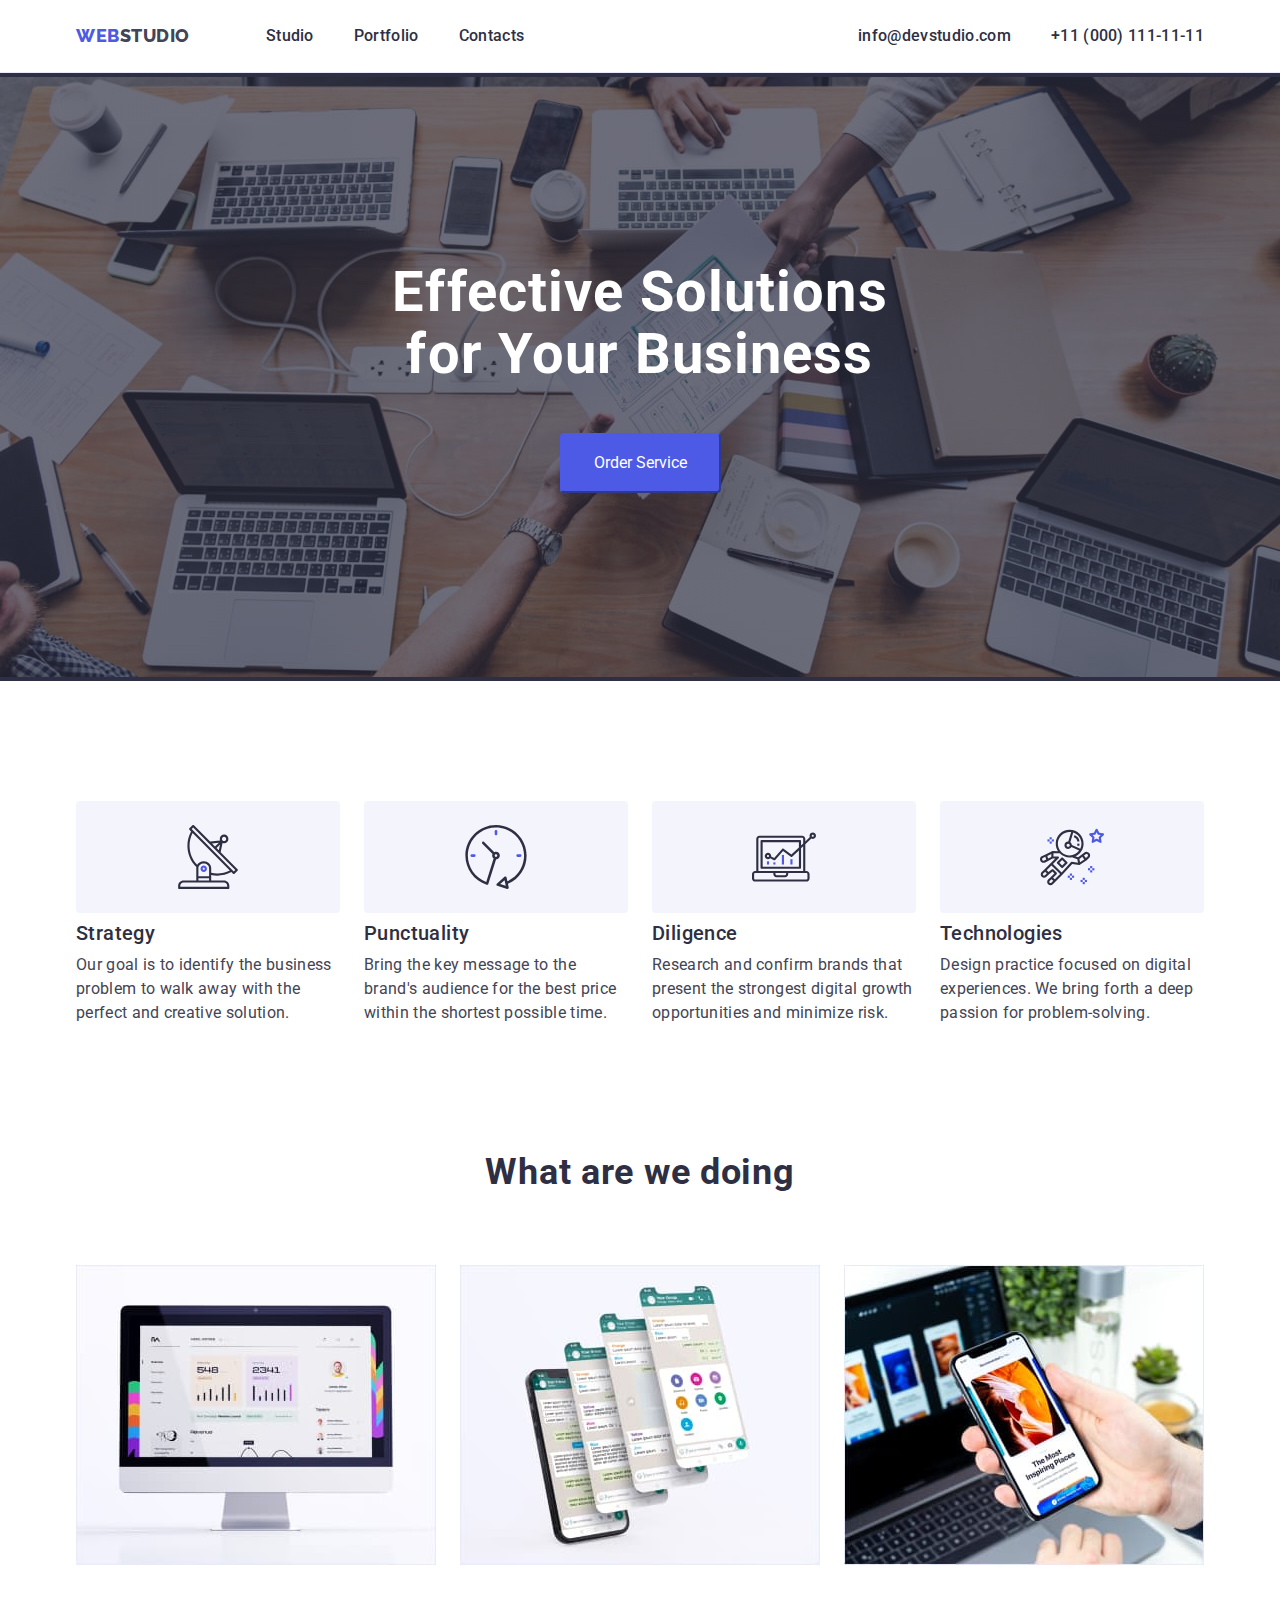
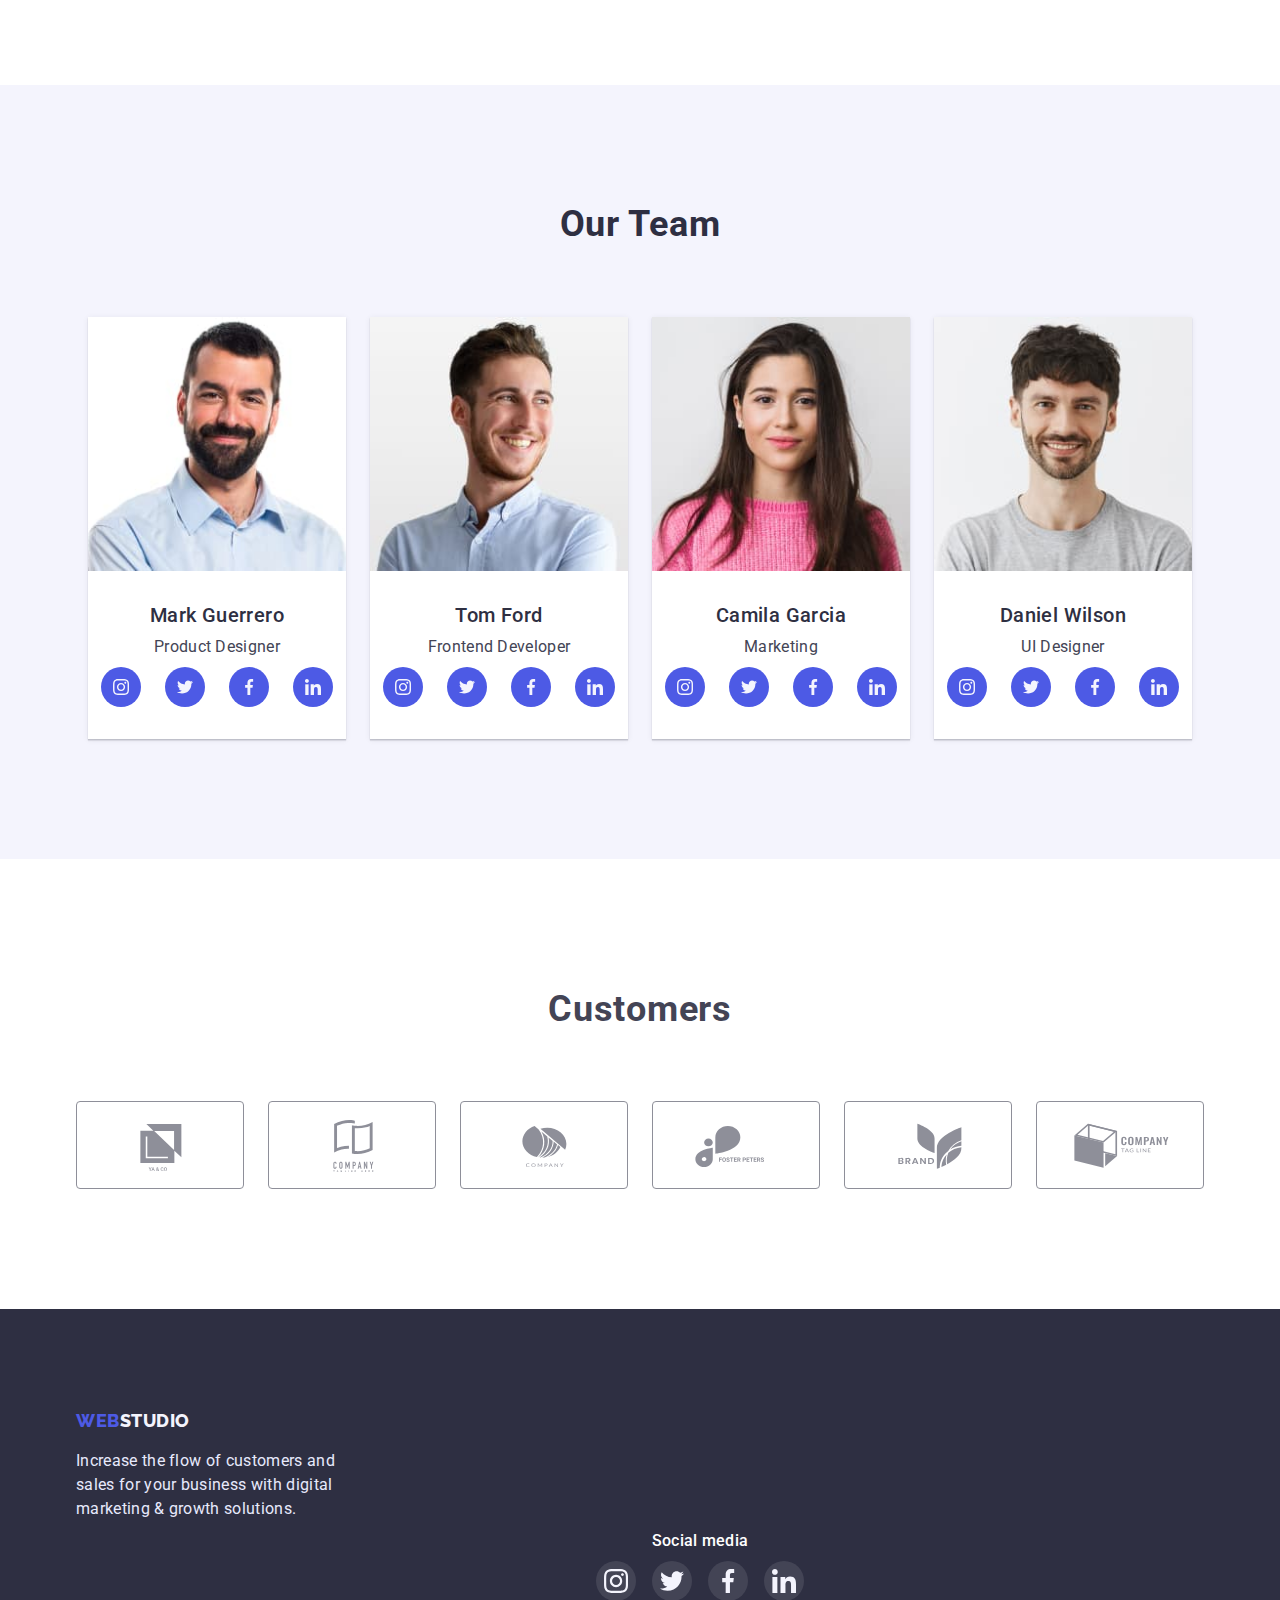
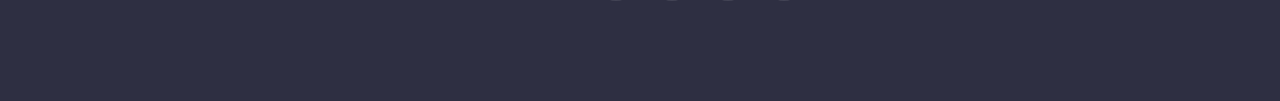
==== commit 88cd0401: "4-1" ====
--- a/index.html
+++ b/index.html
@@ -161,28 +161,28 @@
                   <li class="team-soc-item">
                     <a href="" class="team-soc-link">
                       <svg class="team-soc-icon" width="16" height="16">
-                        <use href="./images/sprite2.svg#icon-instagram"></use>
-                      </svg>
-                    </a>
-                  </li>
-                  <li class="team-soc-item">
-                    <a href="" class="team-soc-link">
-                      <svg class="team-soc-icon" width="16" height="16">
-                        <use href="./images/sprite2.svg#icon-twitter"></use>
-                      </svg>
-                    </a>
-                  </li>
-                  <li class="team-soc-item">
-                    <a href="" class="team-soc-link">
-                      <svg class="team-soc-icon" width="16" height="16">
-                        <use href="./images/sprite2.svg#icon-facebook"></use>
-                      </svg>
-                    </a>
-                  </li>
-                  <li class="team-soc-item">
-                    <a href="" class="team-soc-link">
-                      <svg class="team-soc-icon" width="16" height="16">
-                        <use href="./images/sprite2.svg#icon-linkedin"></use>
+                        <use href="./images/sprite.svg#icon-instagram"></use>
+                      </svg>
+                    </a>
+                  </li>
+                  <li class="team-soc-item">
+                    <a href="" class="team-soc-link">
+                      <svg class="team-soc-icon" width="16" height="16">
+                        <use href="./images/sprite.svg#icon-twitter"></use>
+                      </svg>
+                    </a>
+                  </li>
+                  <li class="team-soc-item">
+                    <a href="" class="team-soc-link">
+                      <svg class="team-soc-icon" width="16" height="16">
+                        <use href="./images/sprite.svg#icon-facebook"></use>
+                      </svg>
+                    </a>
+                  </li>
+                  <li class="team-soc-item">
+                    <a href="" class="team-soc-link">
+                      <svg class="team-soc-icon" width="16" height="16">
+                        <use href="./images/sprite.svg#icon-linkedin"></use>
                       </svg>
                     </a>
                   </li>
@@ -203,28 +203,28 @@
                   <li class="team-soc-item">
                     <a href="" class="team-soc-link">
                       <svg class="team-soc-icon" width="16" height="16">
-                        <use href="./images/sprite2.svg#icon-instagram"></use>
-                      </svg>
-                    </a>
-                  </li>
-                  <li class="team-soc-item">
-                    <a href="" class="team-soc-link">
-                      <svg class="team-soc-icon" width="16" height="16">
-                        <use href="./images/sprite2.svg#icon-twitter"></use>
-                      </svg>
-                    </a>
-                  </li>
-                  <li class="team-soc-item">
-                    <a href="" class="team-soc-link">
-                      <svg class="team-soc-icon" width="16" height="16">
-                        <use href="./images/sprite2.svg#icon-facebook"></use>
-                      </svg>
-                    </a>
-                  </li>
-                  <li class="team-soc-item">
-                    <a href="" class="team-soc-link">
-                      <svg class="team-soc-icon" width="16" height="16">
-                        <use href="./images/sprite2.svg#icon-linkedin"></use>
+                        <use href="./images/sprite.svg#icon-instagram"></use>
+                      </svg>
+                    </a>
+                  </li>
+                  <li class="team-soc-item">
+                    <a href="" class="team-soc-link">
+                      <svg class="team-soc-icon" width="16" height="16">
+                        <use href="./images/sprite.svg#icon-twitter"></use>
+                      </svg>
+                    </a>
+                  </li>
+                  <li class="team-soc-item">
+                    <a href="" class="team-soc-link">
+                      <svg class="team-soc-icon" width="16" height="16">
+                        <use href="./images/sprite.svg#icon-facebook"></use>
+                      </svg>
+                    </a>
+                  </li>
+                  <li class="team-soc-item">
+                    <a href="" class="team-soc-link">
+                      <svg class="team-soc-icon" width="16" height="16">
+                        <use href="./images/sprite.svg#icon-linkedin"></use>
                       </svg>
                     </a>
                   </li>
@@ -246,28 +246,28 @@
                   <li class="team-soc-item">
                     <a href="" class="team-soc-link">
                       <svg class="team-soc-icon" width="16" height="16">
-                        <use href="./images/sprite2.svg#icon-instagram"></use>
-                      </svg>
-                    </a>
-                  </li>
-                  <li class="team-soc-item">
-                    <a href="" class="team-soc-link">
-                      <svg class="team-soc-icon" width="16" height="16">
-                        <use href="./images/sprite2.svg#icon-twitter"></use>
-                      </svg>
-                    </a>
-                  </li>
-                  <li class="team-soc-item">
-                    <a href="" class="team-soc-link">
-                      <svg class="team-soc-icon" width="16" height="16">
-                        <use href="./images/sprite2.svg#icon-facebook"></use>
-                      </svg>
-                    </a>
-                  </li>
-                  <li class="team-soc-item">
-                    <a href="" class="team-soc-link">
-                      <svg class="team-soc-icon" width="16" height="16">
-                        <use href="./images/sprite2.svg#icon-linkedin"></use>
+                        <use href="./images/sprite.svg#icon-instagram"></use>
+                      </svg>
+                    </a>
+                  </li>
+                  <li class="team-soc-item">
+                    <a href="" class="team-soc-link">
+                      <svg class="team-soc-icon" width="16" height="16">
+                        <use href="./images/sprite.svg#icon-twitter"></use>
+                      </svg>
+                    </a>
+                  </li>
+                  <li class="team-soc-item">
+                    <a href="" class="team-soc-link">
+                      <svg class="team-soc-icon" width="16" height="16">
+                        <use href="./images/sprite.svg#icon-facebook"></use>
+                      </svg>
+                    </a>
+                  </li>
+                  <li class="team-soc-item">
+                    <a href="" class="team-soc-link">
+                      <svg class="team-soc-icon" width="16" height="16">
+                        <use href="./images/sprite.svg#icon-linkedin"></use>
                       </svg>
                     </a>
                   </li>
@@ -288,28 +288,28 @@
                   <li class="team-soc-item">
                     <a href="" class="team-soc-link">
                       <svg class="team-soc-icon" width="16" height="16">
-                        <use href="./images/sprite2.svg#icon-instagram"></use>
-                      </svg>
-                    </a>
-                  </li>
-                  <li class="team-soc-item">
-                    <a href="" class="team-soc-link">
-                      <svg class="team-soc-icon" width="16" height="16">
-                        <use href="./images/sprite2.svg#icon-twitter"></use>
-                      </svg>
-                    </a>
-                  </li>
-                  <li class="team-soc-item">
-                    <a href="" class="team-soc-link">
-                      <svg class="team-soc-icon" width="16" height="16">
-                        <use href="./images/sprite2.svg#icon-facebook"></use>
-                      </svg>
-                    </a>
-                  </li>
-                  <li class="team-soc-item">
-                    <a href="" class="team-soc-link">
-                      <svg class="team-soc-icon" width="16" height="16">
-                        <use href="./images/sprite2.svg#icon-linkedin"></use>
+                        <use href="./images/sprite.svg#icon-instagram"></use>
+                      </svg>
+                    </a>
+                  </li>
+                  <li class="team-soc-item">
+                    <a href="" class="team-soc-link">
+                      <svg class="team-soc-icon" width="16" height="16">
+                        <use href="./images/sprite.svg#icon-twitter"></use>
+                      </svg>
+                    </a>
+                  </li>
+                  <li class="team-soc-item">
+                    <a href="" class="team-soc-link">
+                      <svg class="team-soc-icon" width="16" height="16">
+                        <use href="./images/sprite.svg#icon-facebook"></use>
+                      </svg>
+                    </a>
+                  </li>
+                  <li class="team-soc-item">
+                    <a href="" class="team-soc-link">
+                      <svg class="team-soc-icon" width="16" height="16">
+                        <use href="./images/sprite.svg#icon-linkedin"></use>
                       </svg>
                     </a>
                   </li>
@@ -326,14 +326,42 @@
             <li class="customers-item">
               <a href="" class="customers-link link"
                 ><svg class="customers-icon" width="104" height="56">
-                  <use href="./images/sprite3.svg#icon-client1"></use>
-                </svg>
-              </a>
-            </li>
-            <li class="customers-item">
-              <a href="" class="customers-link link"
-                ><svg class="customers-icon" width="104" height="56">
-                  <use href="./images/sprite3.svg#icon-"></use>
+                  <use href="./images/sprite.svg#icon-Logo1"></use>
+                </svg>
+              </a>
+            </li>
+            <li class="customers-item">
+              <a href="" class="customers-link link"
+                ><svg class="customers-icon" width="104" height="56">
+                  <use href="./images/sprite.svg#icon-Logo2"></use>
+                </svg>
+              </a>
+            </li>
+            <li class="customers-item">
+              <a href="" class="customers-link link"
+                ><svg class="customers-icon" width="104" height="56">
+                  <use href="./images/sprite.svg#icon-Logo3"></use>
+                </svg>
+              </a>
+            </li>
+            <li class="customers-item">
+              <a href="" class="customers-link link"
+                ><svg class="customers-icon" width="104" height="56">
+                  <use href="./images/sprite.svg#icon-Logo4"></use>
+                </svg>
+              </a>
+            </li>
+            <li class="customers-item">
+              <a href="" class="customers-link link"
+                ><svg class="customers-icon" width="104" height="56">
+                  <use href="./images/sprite.svg#icon-Logo5"></use>
+                </svg>
+              </a>
+            </li>
+            <li class="customers-item">
+              <a href="" class="customers-link link"
+                ><svg class="customers-icon" width="104" height="56">
+                  <use href="./images/sprite.svg#icon-Logo6"></use>
                 </svg>
               </a>
             </li>
@@ -350,6 +378,40 @@
           Increase the flow of customers and sales for your business with
           digital marketing & growth solutions.
         </p>
+        <div class="footer-social">
+          <p class="footer-social-media">Social media</p>
+          <ul class="footer-team-soc-list list">
+            <li class="footer-team-soc-item">
+              <a href="" class="footer-team-soc-link link">
+                <svg class="footer-team-soc-icon" width="24" height="24">
+                  <use href="./images/sprite.svg#icon-instagram"></use>
+                </svg>
+              </a>
+            </li>
+            
+            <li class="footer-team-soc-item">
+              <a href="" class="footer-team-soc-link link">
+                <svg class="footer-team-soc-icon" width="24" height="24">
+                  <use href="./images/sprite.svg#icon-twitter"></use>
+                </svg>
+              </a>
+            </li>
+            <li class="footer-team-soc-item">
+              <a href="" class="footer-team-soc-link link">
+                <svg class="footer-team-soc-icon" width="24" height="24">
+                  <use href="./images/sprite.svg#icon-facebook"></use>
+                </svg>
+              </a>
+            </li>
+            <li class="footer-team-soc-item">
+              <a href="" class="footer-team-soc-link link">
+                <svg class="footer-team-soc-icon" width="24" height="24">
+                  <use href="./images/sprite.svg#icon-linkedin"></use>
+                </svg>
+              </a>
+            </li>
+             </ul>
+        </div>
       </div>
     </footer>
   </body>
--- a/styles/styles.css
+++ b/styles/styles.css
@@ -497,3 +497,44 @@
   line-height: 1.5em;
   letter-spacing: 0.02em;
 }
+
+.footer-team-soc-item {
+  display: flex;
+  align-items: baseline;
+}
+.footer-social {
+  font-weight: 500;
+  font-size: 16px;
+  line-height: 24px;
+  letter-spacing: 0.02em;
+  color: var(--primary-white-color);
+  margin-left: 120px;
+}
+.footer-social-media,
+.footer-team-soc-list {
+  display: flex;
+  justify-content: center;
+  gap: 16px;
+  margin-top: 8px;
+  width: calc((100%));
+}
+
+.footer-team-soc-link {
+  width: 40px;
+  height: 40px;
+  background-color: rgba(255, 255, 255, 0.1);
+  border-radius: 50%;
+  display: flex;
+  align-items: center;
+  justify-content: center;
+  border-radius: 50%;
+  transition: color 250ms var(--cubic), background-color 250ms var(--cubic);
+}
+
+.footer-team-soc-icon {
+  fill: rgba(255, 255, 255, 0.1);
+}
+
+.footer-team-soc-link:is(:hover, :focus) {
+  background: #31d0aa;
+}
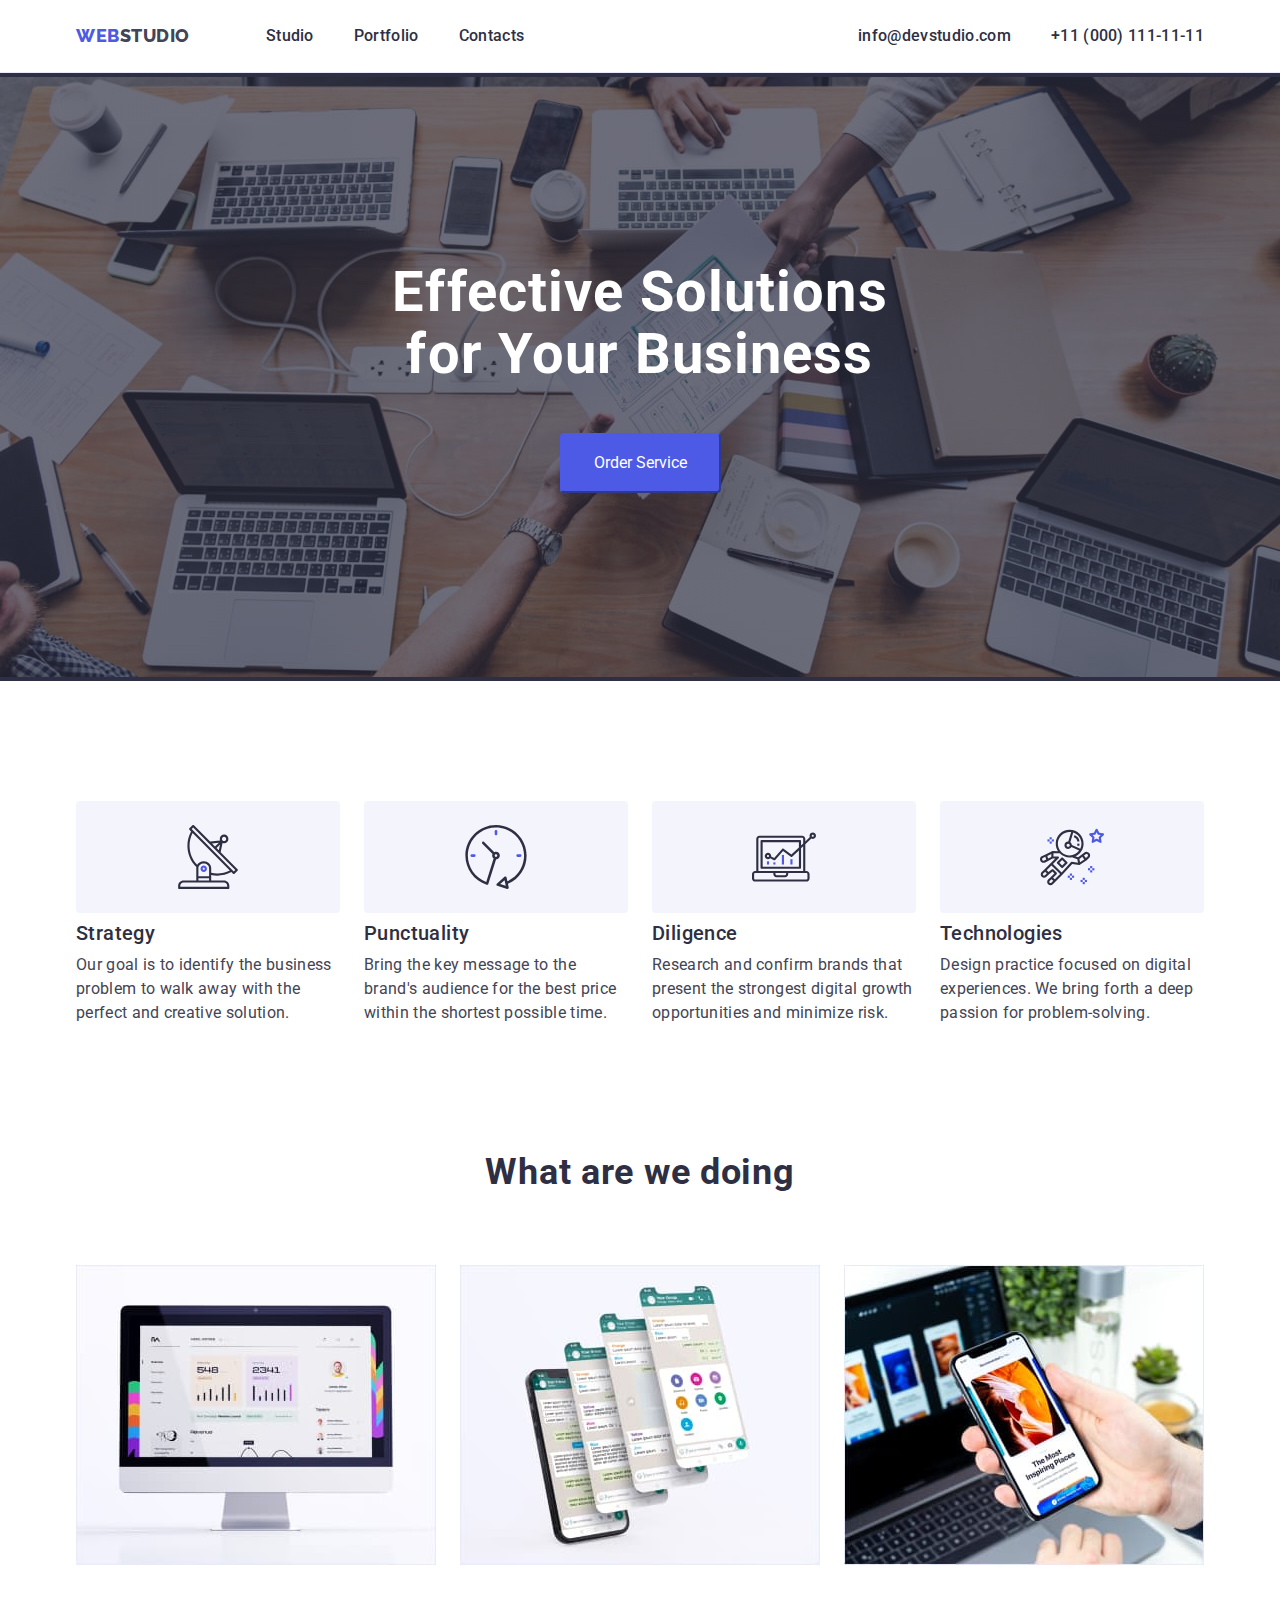
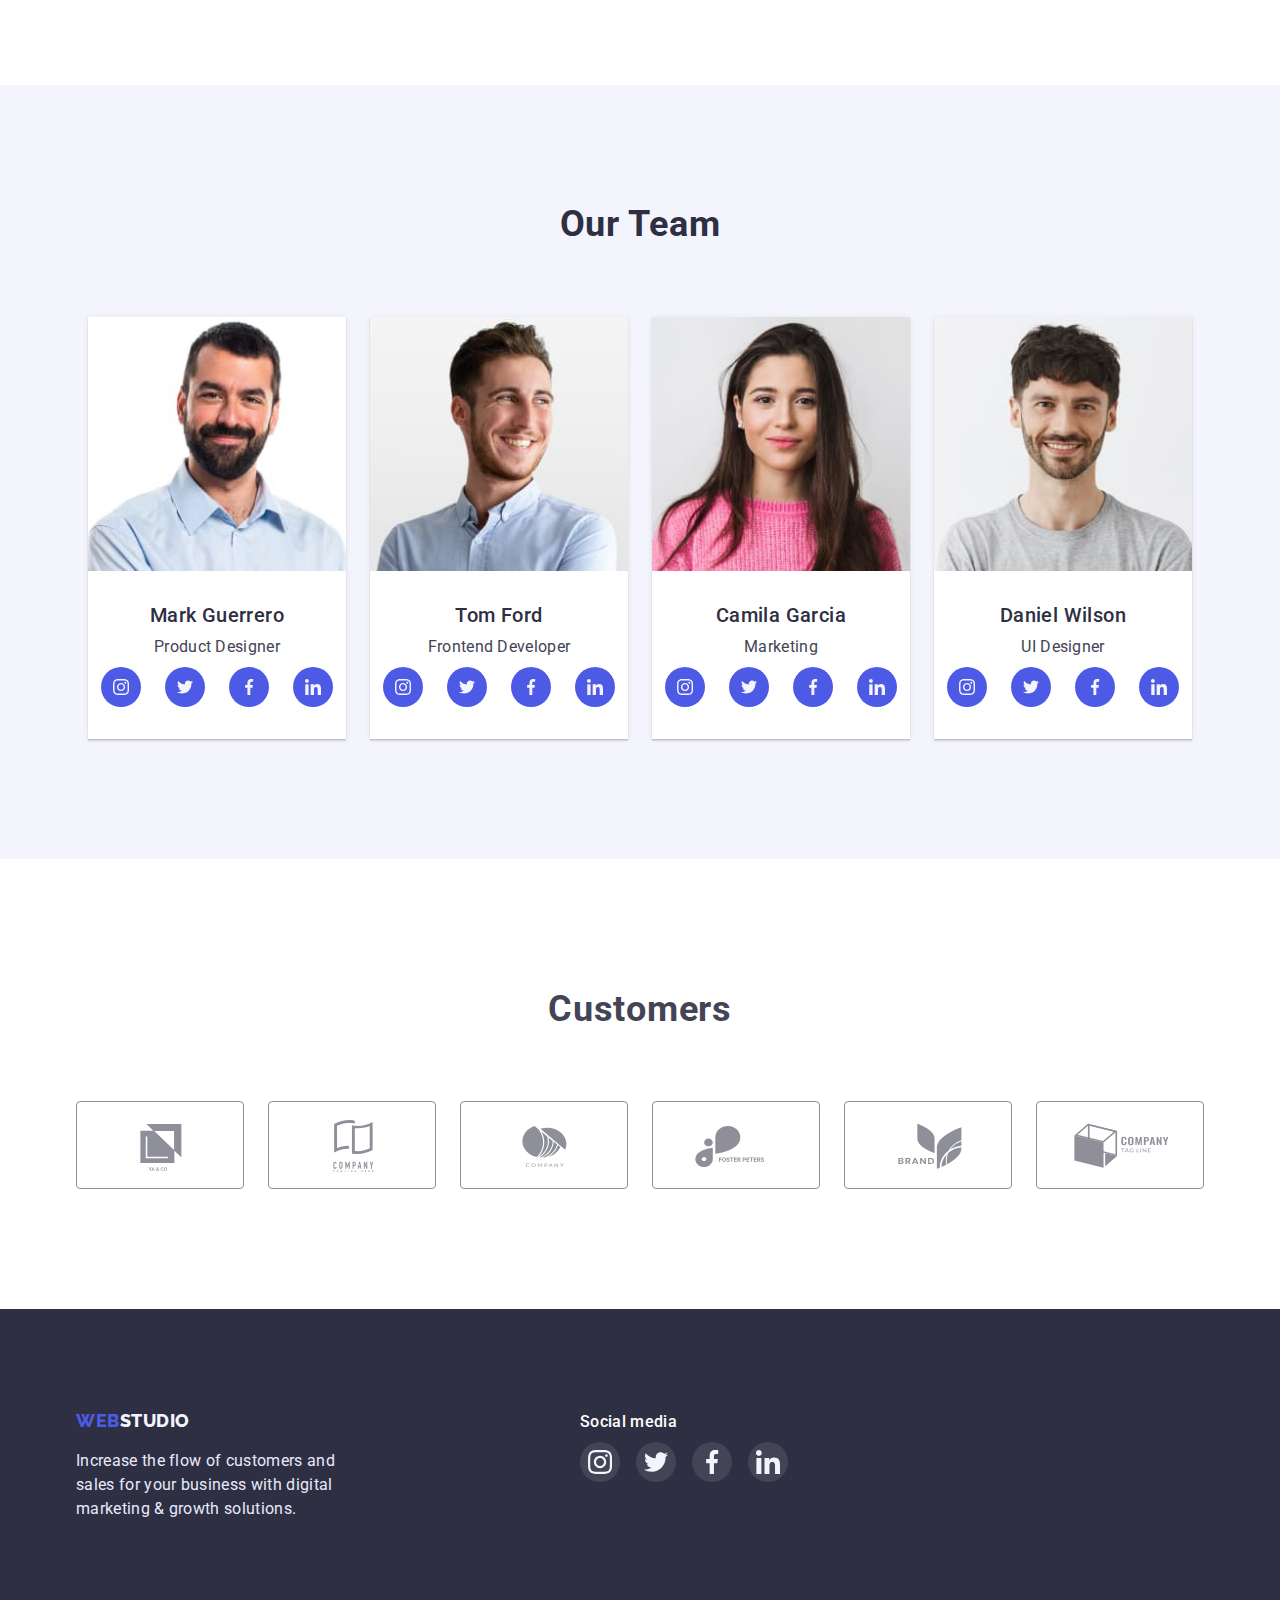
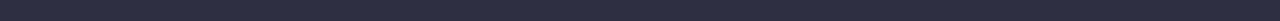
==== commit a57a5142: "4-2" ====
--- a/index.html
+++ b/index.html
@@ -370,7 +370,8 @@
       </section>
     </main>
     <footer class="footer">
-      <div class="container">
+      <div class="container footer-column">
+        <div class="footer-container1">
         <a href="./index.html" class="logo link"
           >Web<span class="logo-SL">Studio</span></a
         >
@@ -378,6 +379,8 @@
           Increase the flow of customers and sales for your business with
           digital marketing & growth solutions.
         </p>
+        </div>
+        <div class="footer-container2">
         <div class="footer-social">
           <p class="footer-social-media">Social media</p>
           <ul class="footer-team-soc-list list">
@@ -411,6 +414,7 @@
               </a>
             </li>
              </ul>
+            </div>
         </div>
       </div>
     </footer>
--- a/styles/styles.css
+++ b/styles/styles.css
@@ -392,26 +392,6 @@
   border-color: var(--hover-button-color);
   color: var(--hover-button-color);
 }
-/*--------
-.team-list {
-  display: flex;
-  flex-wrap: wrap;
-  gap: 24px;
-  text-align: center;
-}
-.team-item {
-  flex-basis: calc((100% - 3 * 24px) / 4);
-}
-
-.card-content {
-  padding: 32px 8px;
-  border: 1px solid var(--white-text-color);
-  border-top: none;
-  background-color: var(--white-text-color);
-  box-shadow: 0px 1px 6px rgba(46, 47, 66, 0.08),
-    0px 1px 1px rgba(46, 47, 66, 0.16), 0px 2px 1px rgba(46, 47, 66, 0.08);
-  border-radius: 0px 0px 4px 4px;
-}-------*/
 
 /*--------Portfolio-------*/
 .portfolio {
@@ -457,11 +437,27 @@
   letter-spacing: 0.04em;
   color: var(--accent-color);
 }
+.portfolio-button:focus,
+.portfolio-button:hover {
+  color: #ffffff;
+  background: var(--hover-button-color);
+  box-shadow: 0px 3px 1px rgba(0, 0, 0, 0.1), 0px 2px 1px rgba(0, 0, 0, 0.08),
+    0px 2px 2px rgba(0, 0, 0, 0.12);
+  border-color: var(--hover-button-color);
+}
 .team-item-text {
   color: #434455;
 }
 .portfolio-card-text {
   color: #434455;
+}
+.portfolio-card-link:focus {
+  display: block;
+  box-shadow: 0px 1px 6px rgba(46, 47, 66, 0.08);
+}
+.portfolio-card-link:hover {
+  box-shadow: 0px 1px 6px rgba(46, 47, 66, 0.08),
+    0px 1px 1px rgba(46, 47, 66, 0.16), 0px 2px 1px rgba(46, 47, 66, 0.08);
 }
 .portfolio-card-list {
   display: flex;
@@ -490,6 +486,7 @@
   padding-top: 100px;
   padding-bottom: 100px;
 }
+
 .footer-text {
   color: #e7e9fc;
   max-width: 264px;
@@ -497,11 +494,14 @@
   line-height: 1.5em;
   letter-spacing: 0.02em;
 }
-
-.footer-team-soc-item {
+.footer-column {
   display: flex;
   align-items: baseline;
 }
+.footer-container2 {
+  margin-left: 120px;
+}
+
 .footer-social {
   font-weight: 500;
   font-size: 16px;
@@ -510,7 +510,7 @@
   color: var(--primary-white-color);
   margin-left: 120px;
 }
-.footer-social-media,
+
 .footer-team-soc-list {
   display: flex;
   justify-content: center;
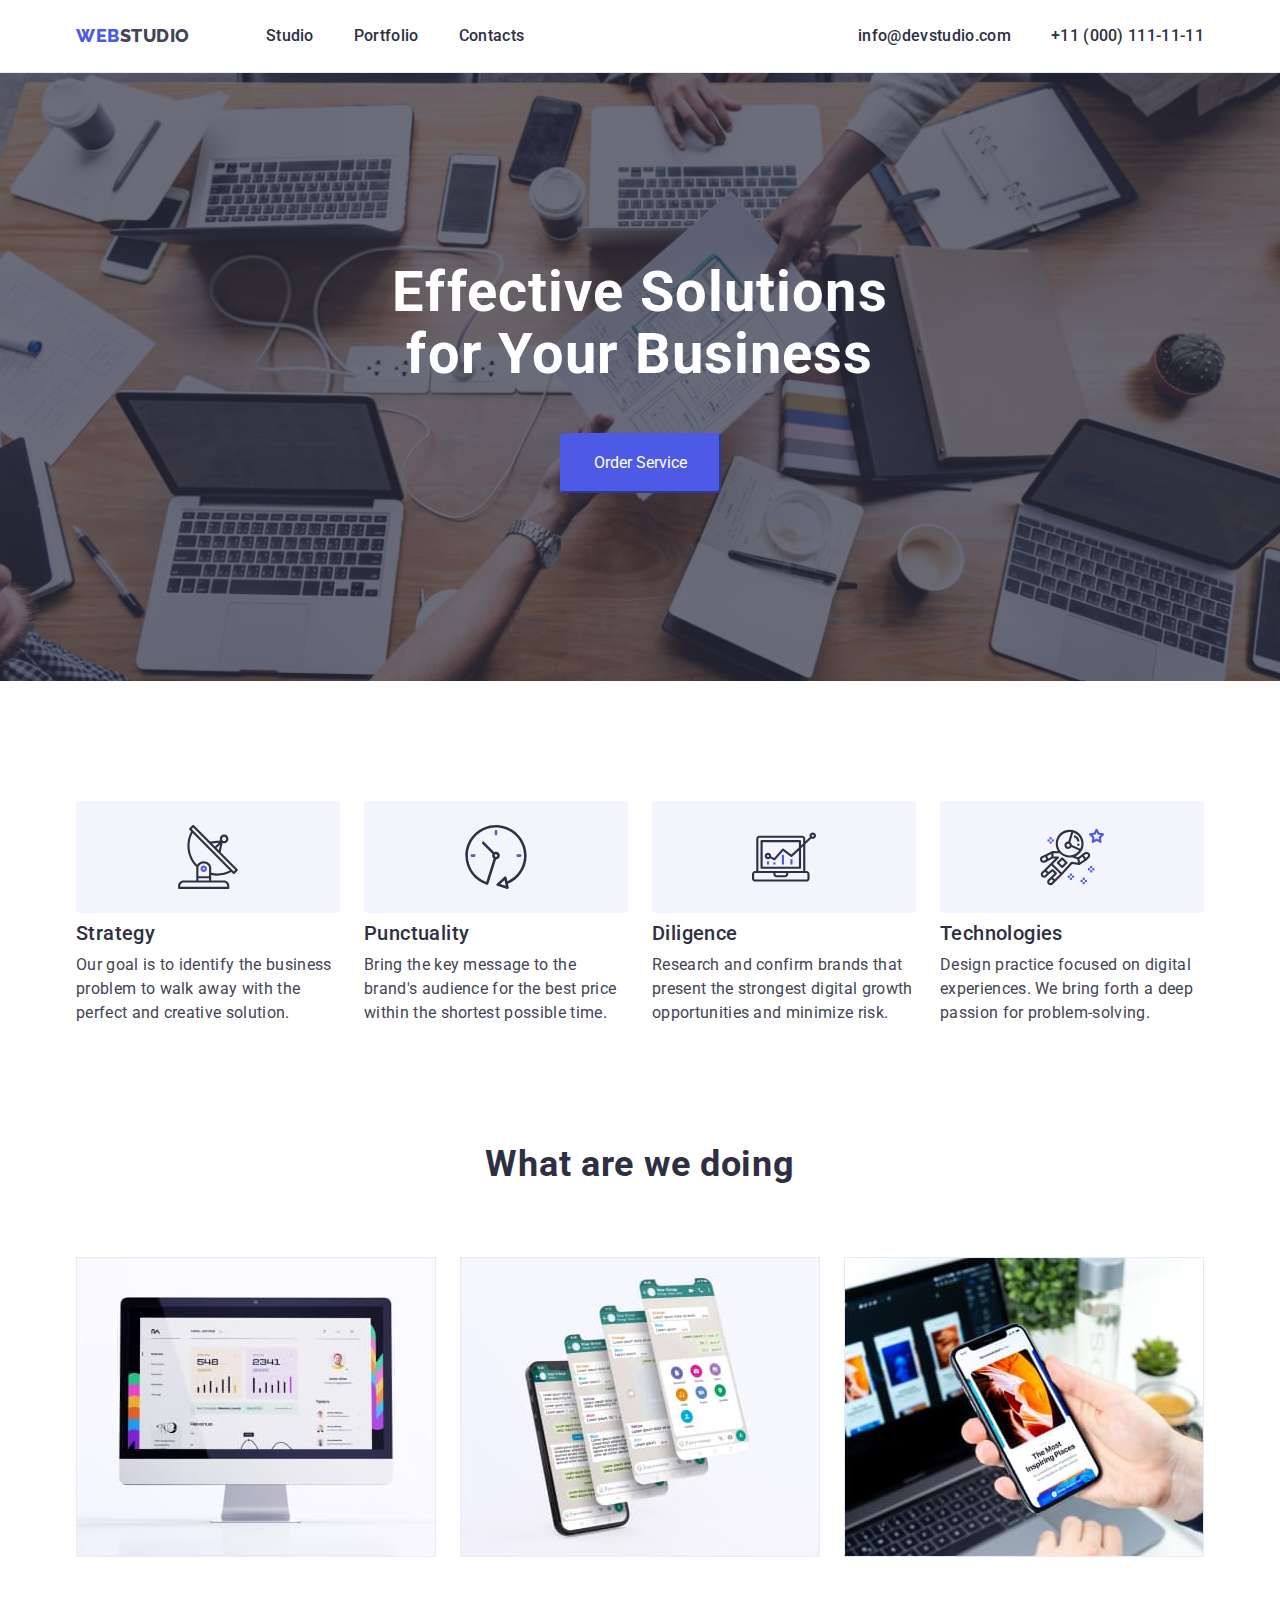
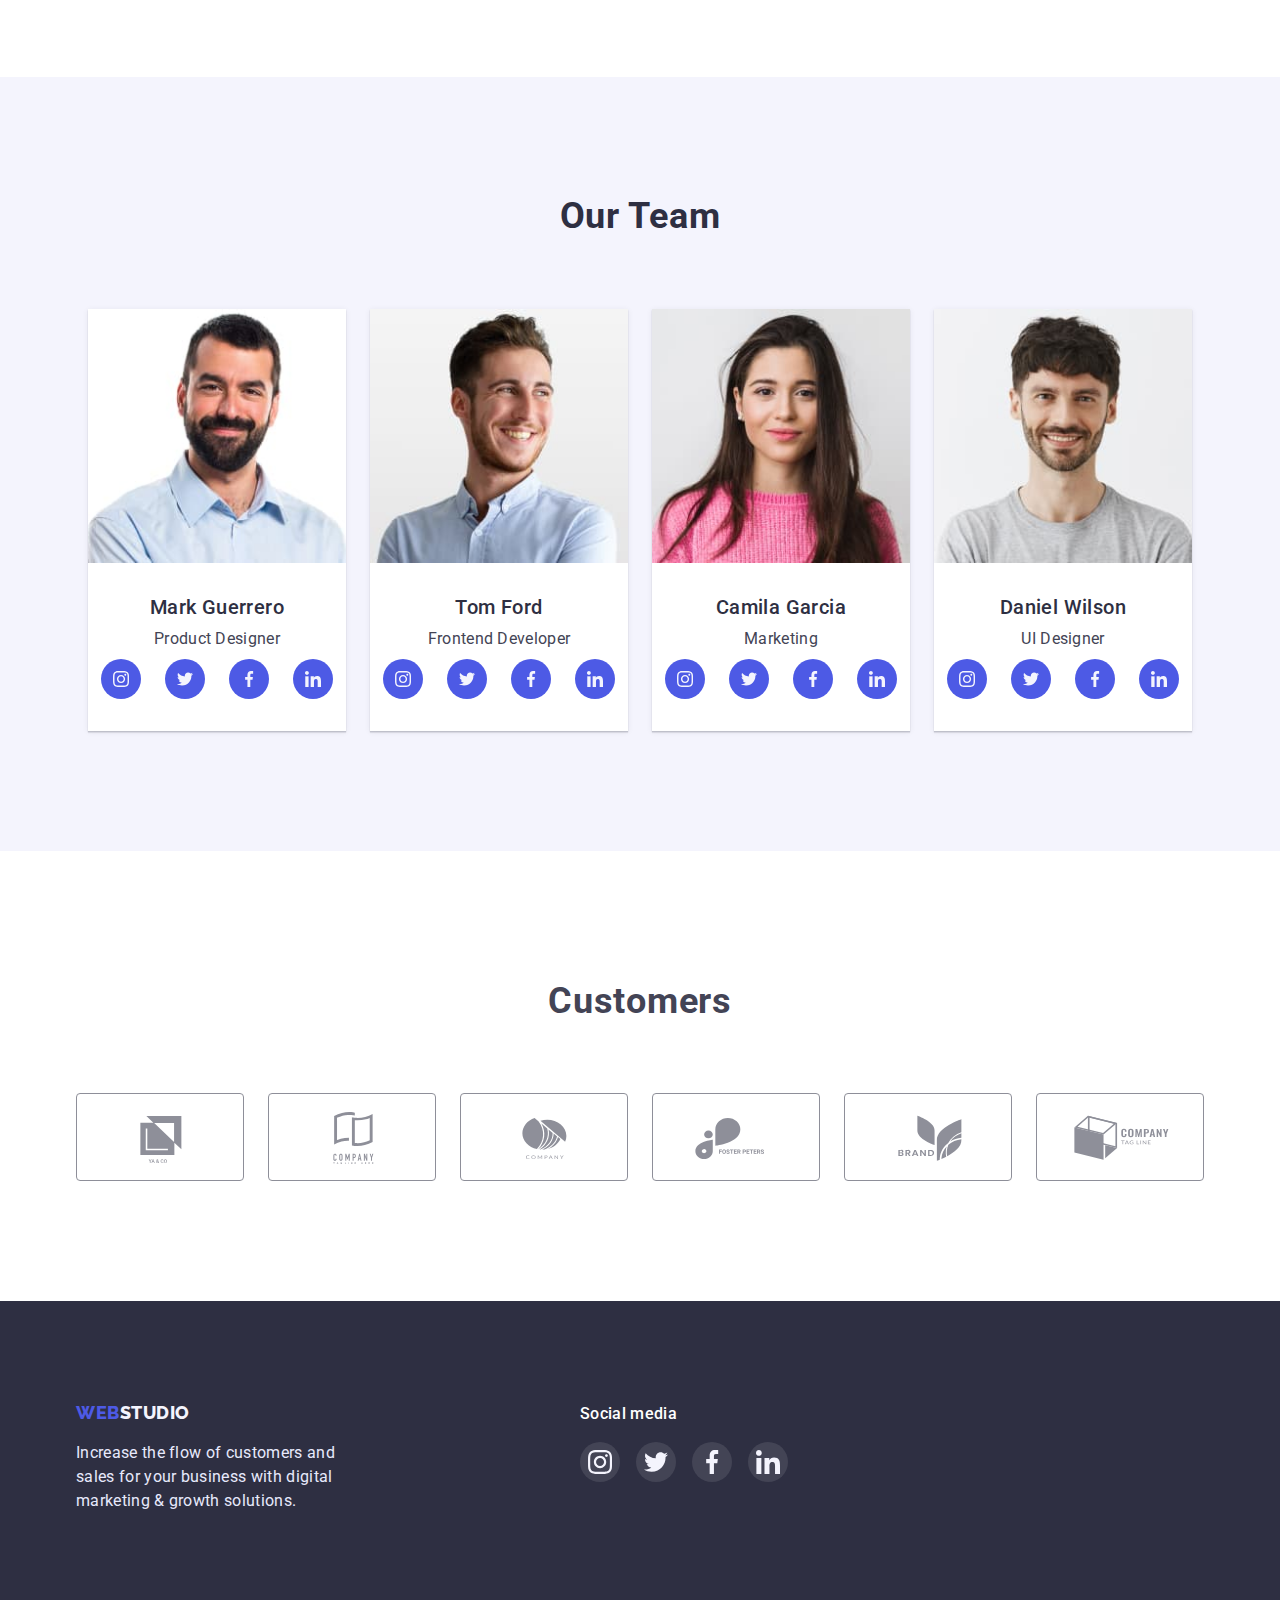
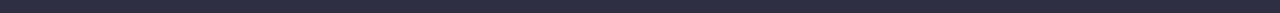
==== commit e43f9702: "4-4" ====
--- a/index.html
+++ b/index.html
@@ -373,8 +373,7 @@
       <div class="container footer-column">
         <div class="footer-container1">
         <a href="./index.html" class="logo link"
-          >Web<span class="logo-SL">Studio</span></a
-        >
+          >Web<span class="logo-SL">Studio</span></a>
         <p class="footer-text">
           Increase the flow of customers and sales for your business with
           digital marketing & growth solutions.
--- a/styles/styles.css
+++ b/styles/styles.css
@@ -17,7 +17,13 @@
   margin-top: 0;
   margin-bottom: 0;
 }
-
+p.footer-social-media {
+  font-weight: 500;
+  font-size: 16px;
+  line-height: 24px;
+  letter-spacing: 0.02em;
+  color: var(--primary-white-color);
+}
 a {
   text-decoration: none;
 }
@@ -103,8 +109,6 @@
 
 /*------Header-------*/
 .header {
-  padding-left: auto;
-  padding-right: auto;
   border-bottom: 1px solid #e7e9fc;
 }
 .header-container {
@@ -178,6 +182,7 @@
   background-color: #2e2f42;
   background-position: center;
   background-repeat: no-repeat;
+  background-size: cover;
 }
 .hero-section {
   padding-top: 188px;
@@ -215,14 +220,10 @@
   box-shadow: 0px 3px 1px rgba(0, 0, 0, 0.1), 0px 2px 1px rgba(0, 0, 0, 0.08),
     0px 2px 2px rgba(0, 0, 0, 0.12);
 }
-/*--.hero-button:hover,
-.hero-button:focus {
-  color: #2e2f42;
-}
---*/
+
 .directions {
   padding-top: 120px;
-  padding-bottom: 120px;
+  padding-bottom: 0px;
 }
 
 .directions-list-list {
@@ -231,7 +232,7 @@
 }
 .directions-link {
   width: 100%;
-  height: 100%;
+  height: 112px;
   border-radius: 4px;
   display: flex;
   align-items: center;
@@ -241,8 +242,7 @@
 
 .directions-item {
   flex-basis: calc((100% - 3 * 24px) / 4);
-  width: calc((100% - 24px) / 6);
-  height: 112px;
+
   border-radius: 4px;
 }
 
@@ -404,10 +404,18 @@
   line-height: 1.5em;
   letter-spacing: 0.04em;
   color: var(--primary-white-color);
-  background-color: var(--accent-color);
+  background-color: #404bbf;
   border: 1px solid #e7e9fc;
   border-radius: 4px;
   padding: 12px 24px;
+}
+.portfolio-button-all:focus,
+.portfolio-button-all:hover {
+  color: #ffffff;
+  background: #404bbf;
+  box-shadow: 0px 3px 1px rgba(0, 0, 0, 0.1), 0px 2px 1px rgba(0, 0, 0, 0.08),
+    0px 2px 2px rgba(0, 0, 0, 0.12);
+  border-color: #404bbf;
 }
 .portfolio-button {
   font-weight: 500;
@@ -440,10 +448,10 @@
 .portfolio-button:focus,
 .portfolio-button:hover {
   color: #ffffff;
-  background: var(--hover-button-color);
+  background: #404bbf;
   box-shadow: 0px 3px 1px rgba(0, 0, 0, 0.1), 0px 2px 1px rgba(0, 0, 0, 0.08),
     0px 2px 2px rgba(0, 0, 0, 0.12);
-  border-color: var(--hover-button-color);
+  border-color: #404bbf;
 }
 .team-item-text {
   color: #434455;
@@ -451,11 +459,12 @@
 .portfolio-card-text {
   color: #434455;
 }
+a.portfolio-card-link.link {
+  display: block;
+}
+
+.portfolio-card-link:hover,
 .portfolio-card-link:focus {
-  display: block;
-  box-shadow: 0px 1px 6px rgba(46, 47, 66, 0.08);
-}
-.portfolio-card-link:hover {
   box-shadow: 0px 1px 6px rgba(46, 47, 66, 0.08),
     0px 1px 1px rgba(46, 47, 66, 0.16), 0px 2px 1px rgba(46, 47, 66, 0.08);
 }
@@ -503,11 +512,6 @@
 }
 
 .footer-social {
-  font-weight: 500;
-  font-size: 16px;
-  line-height: 24px;
-  letter-spacing: 0.02em;
-  color: var(--primary-white-color);
   margin-left: 120px;
 }
 
@@ -515,8 +519,7 @@
   display: flex;
   justify-content: center;
   gap: 16px;
-  margin-top: 8px;
-  width: calc((100%));
+  margin-top: 16px;
 }
 
 .footer-team-soc-link {
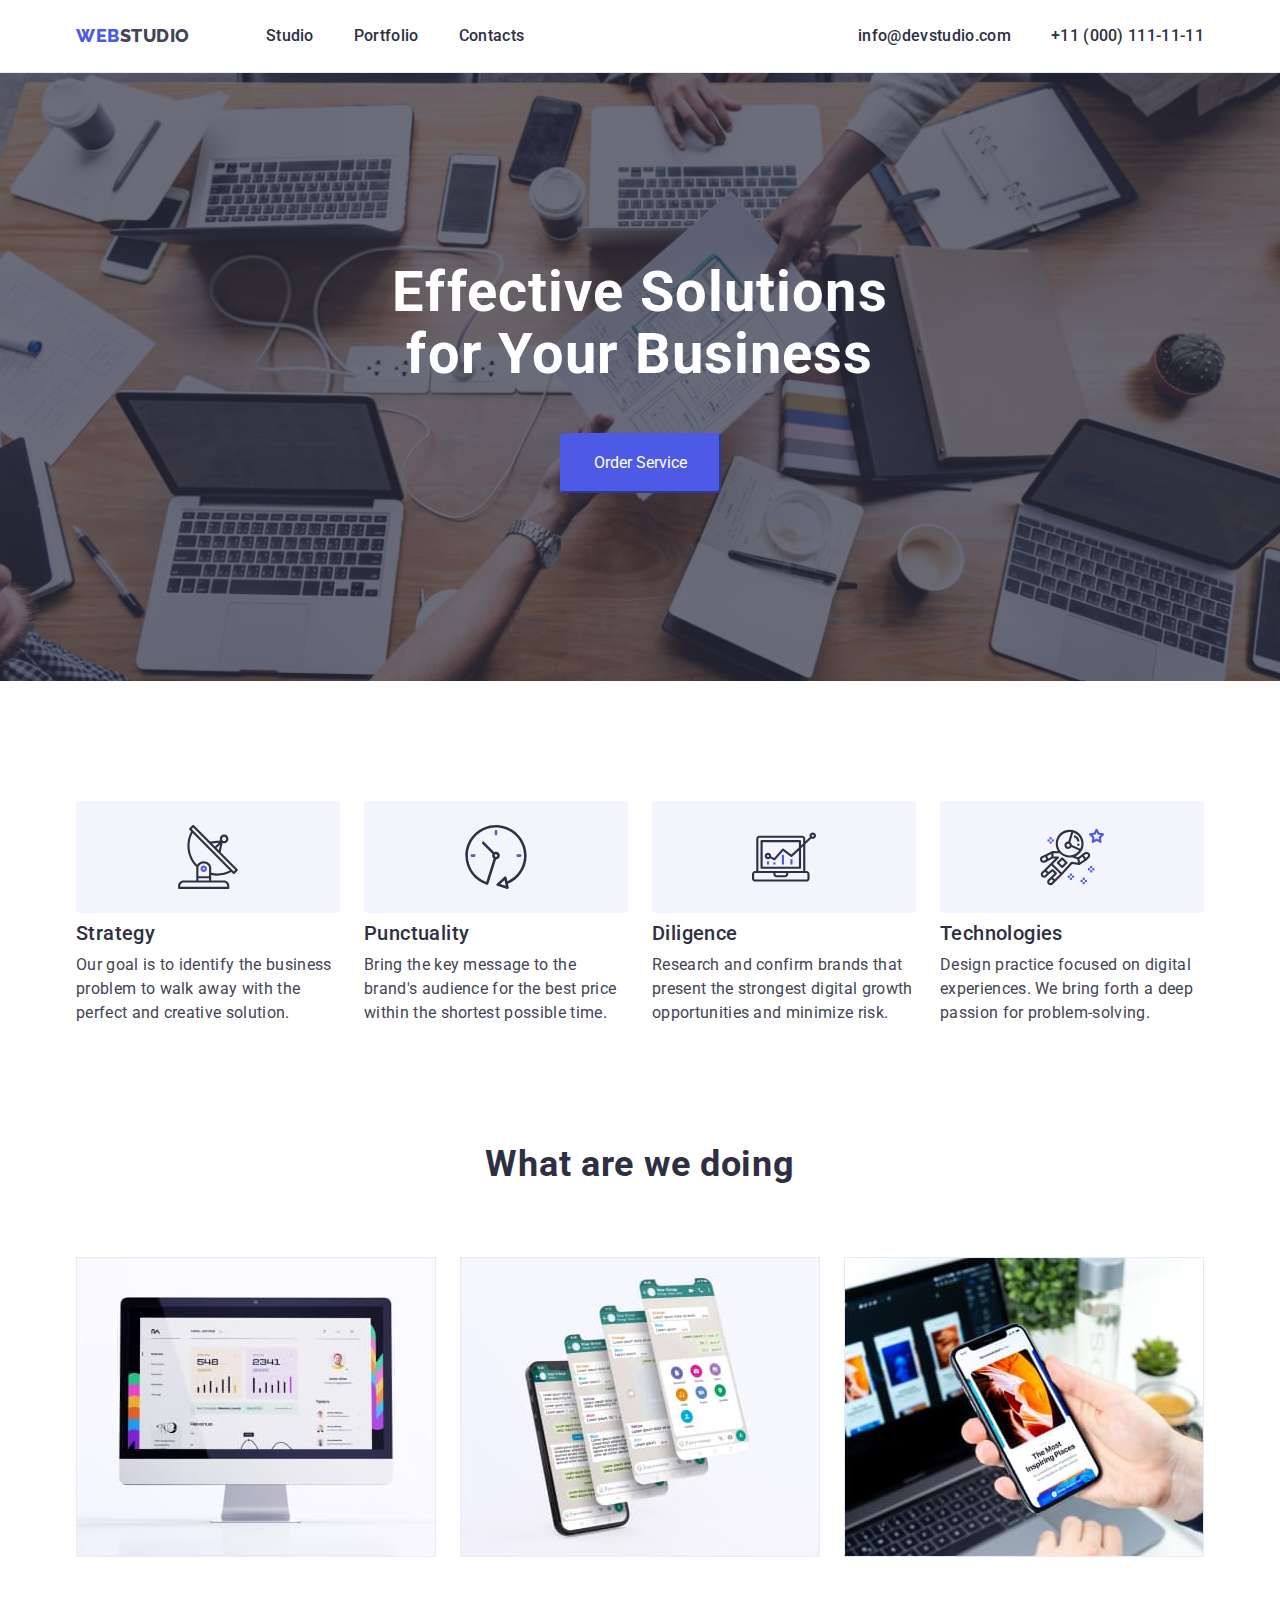
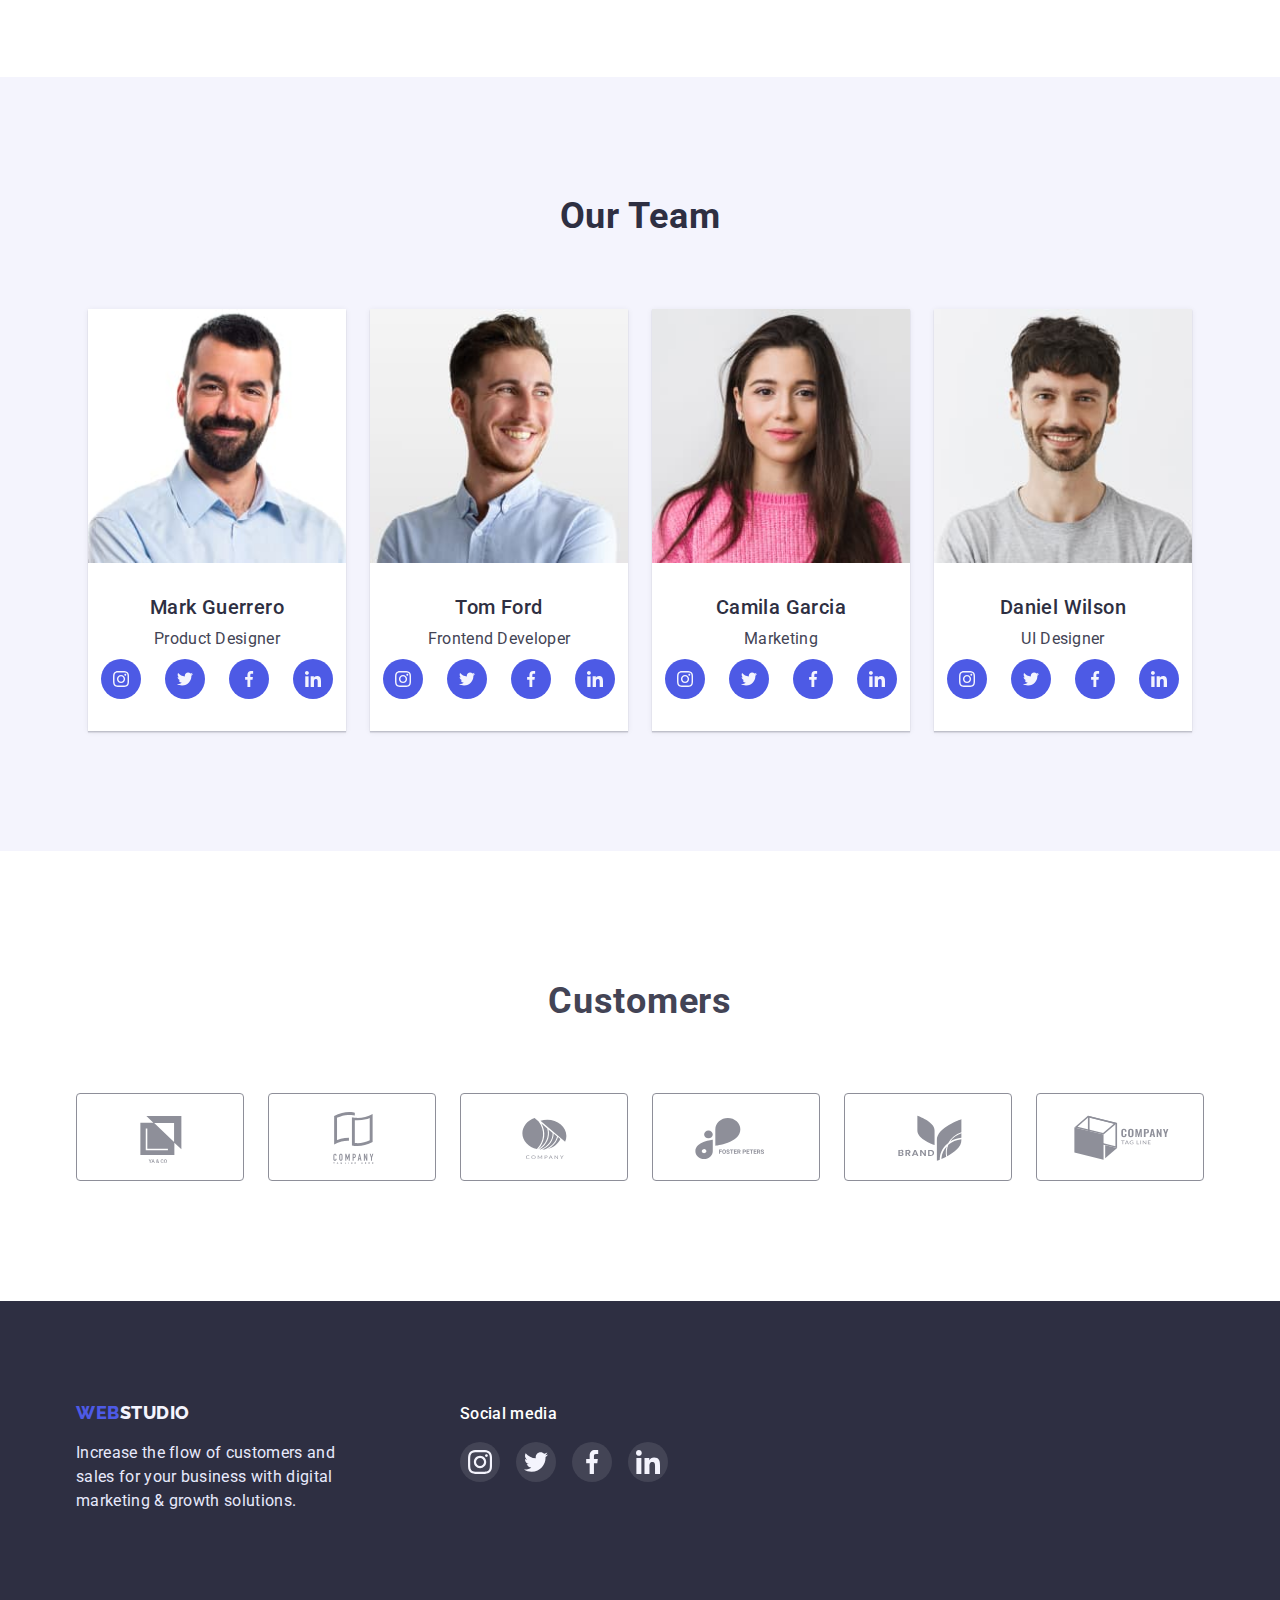
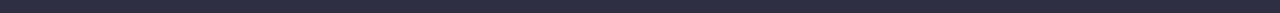
==== commit 14e54019: "4-6" ====
--- a/index.html
+++ b/index.html
@@ -379,7 +379,7 @@
           digital marketing & growth solutions.
         </p>
         </div>
-        <div class="footer-container2">
+        
         <div class="footer-social">
           <p class="footer-social-media">Social media</p>
           <ul class="footer-team-soc-list list">
@@ -413,7 +413,7 @@
               </a>
             </li>
              </ul>
-            </div>
+           
         </div>
       </div>
     </footer>
--- a/styles/styles.css
+++ b/styles/styles.css
@@ -110,6 +110,8 @@
 /*------Header-------*/
 .header {
   border-bottom: 1px solid #e7e9fc;
+  box-shadow: 0px 2px 1px rgba(46, 47, 66, 0.08),
+    0px 1px 1px rgba(46, 47, 66, 0.16), 0px 1px 6px rgba(46, 47, 66, 0.08);
 }
 .header-container {
   padding-top: 24px;
@@ -507,9 +509,6 @@
   display: flex;
   align-items: baseline;
 }
-.footer-container2 {
-  margin-left: 120px;
-}
 
 .footer-social {
   margin-left: 120px;
